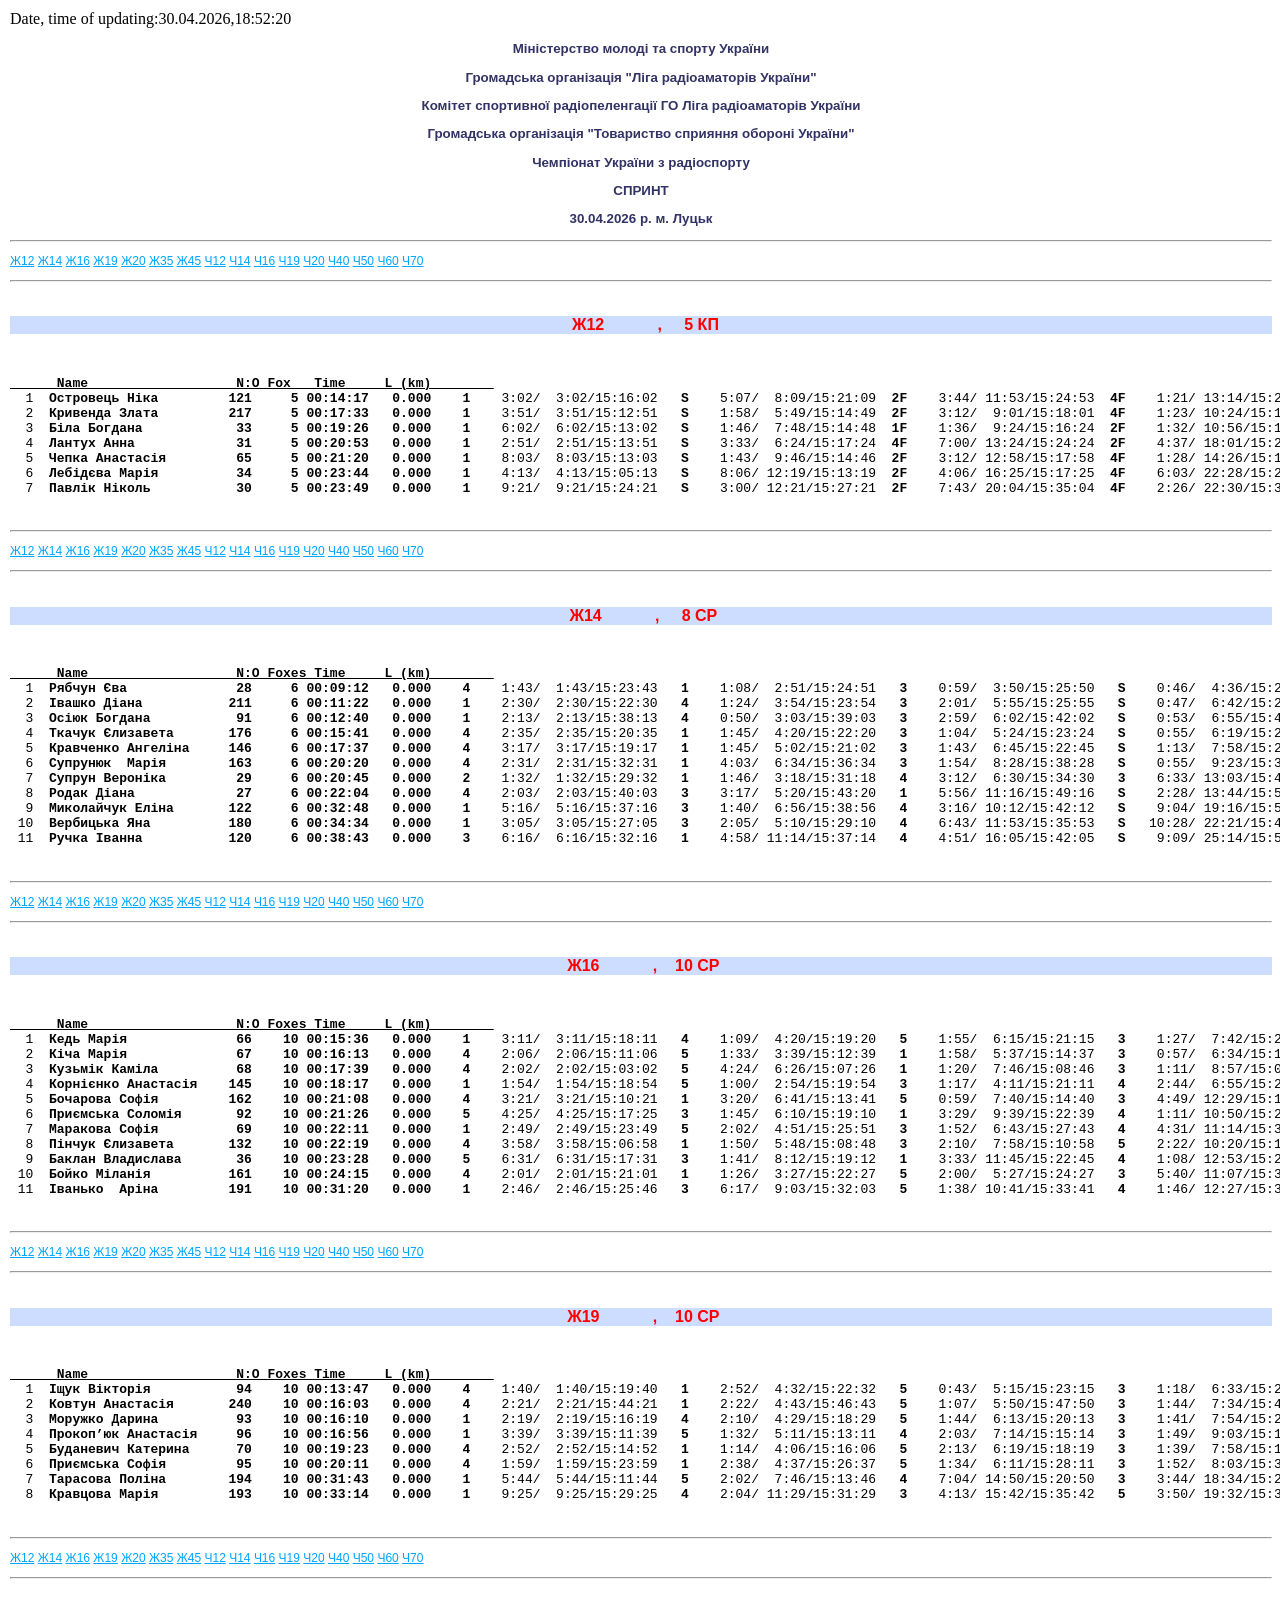
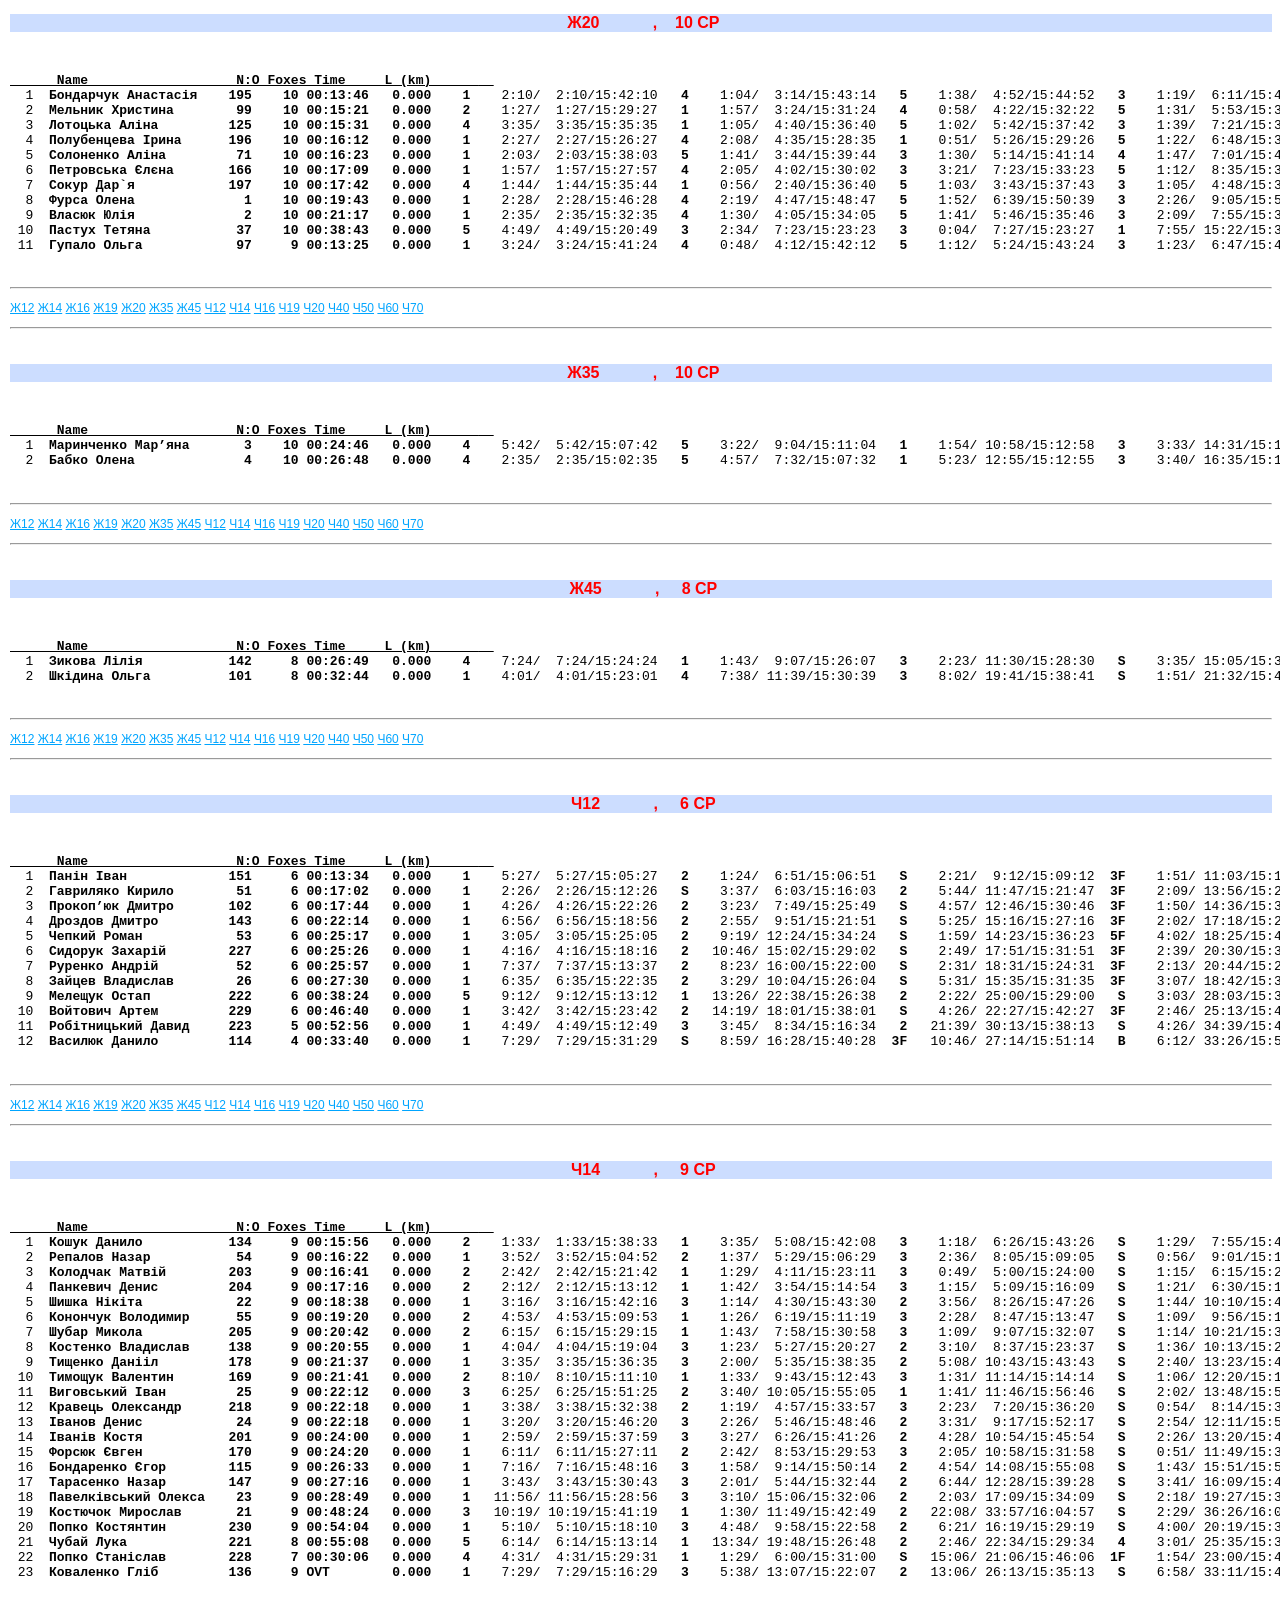
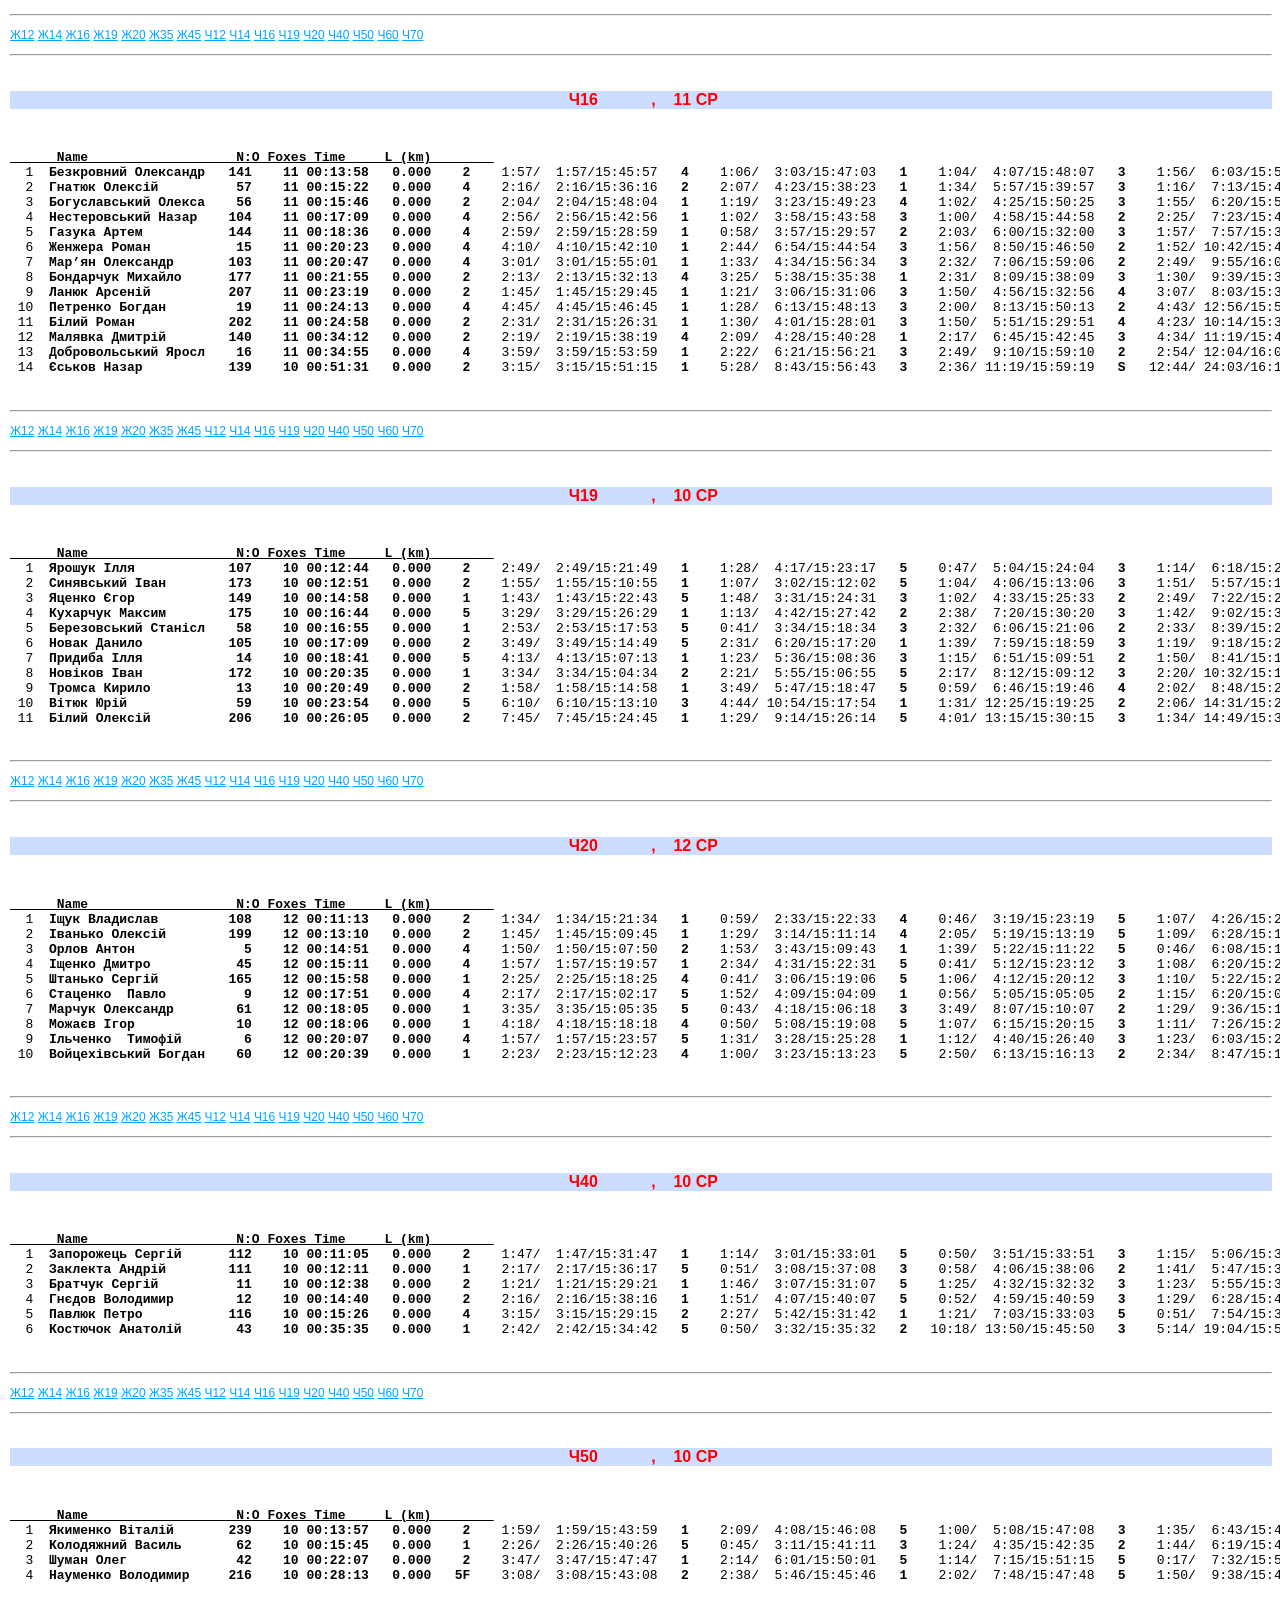
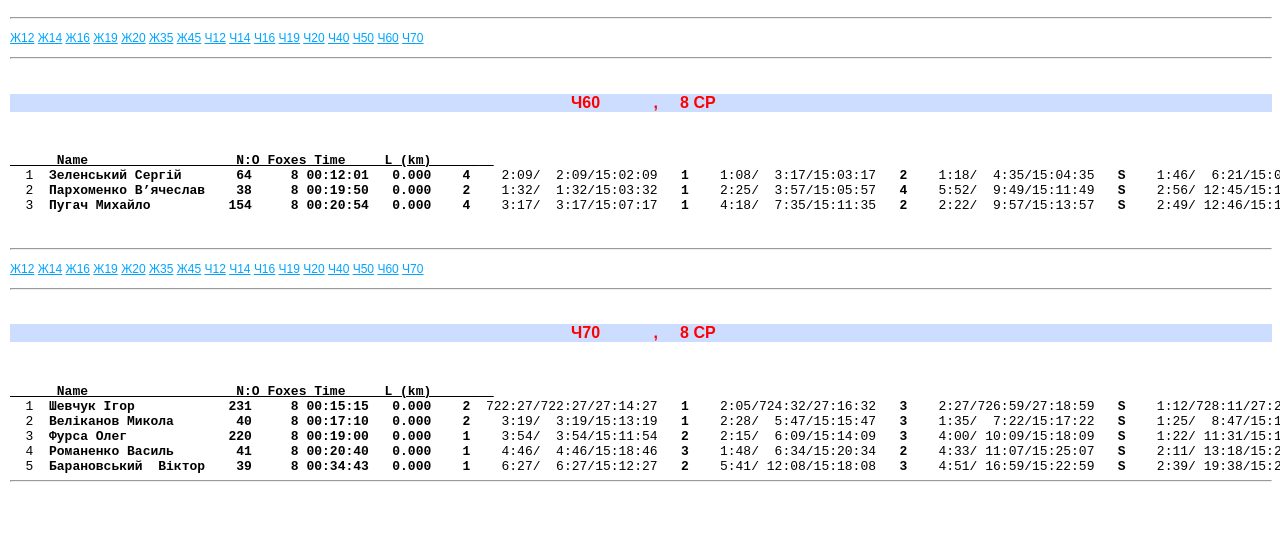
==== splits/day-1.html @ 5d92c4b7 "Add files via upload" ====
﻿<html><head>
<meta content="text/html; charset=windows-1251" http-equiv="expires" CONTENT="">
<title>split1</title>
<style type="text/css">
body {		margin-left:10;margin-top:10;}
A:hover {color:#FF0000;}
H1  {font-family: Arial, Helvetica, sans-serif;font-size: 10pt;font-weight: bold;color:#333366;text-align: center;}
H2  {font-family: Arial, Helvetica, sans-serif;font-size: 12pt;font-weight: bold;color:red;background:#ccddff;text-align: center;}
H3  {font-family: Arial, Helvetica, sans-serif;font-size: 10pt;font-weight: bold;color:#333366;text-align: center;}
H4  {font-family: Arial, Helvetica, sans-serif;font-size:  9pt;font-weight: bold;color:black;text-align: left;}
P {FONT-SIZE: 9pt; COLOR: #000000; FONT-FAMILY: Arial, Helvetica, sans-serif; TEXT-ALIGN: justify}
.text {FONT-SIZE: 9pt; COLOR: #000000; FONT-FAMILY: Arial, Helvetica, sans-serif; TEXT-ALIGN: justify}
</style>
</head >
<meta name="viewport" content="width=device-width, initial-scale=1.0">
<body link="#00A5ff" vlink="#00A5ff">
Date, time of updating:30.04.2026,18:52:20<H3>Міністерство молоді та спорту України</H3>
<H3>Громадська організація "Ліга радіоаматорів України"</H3>
<H3>Комітет спортивної радіопеленгації ГО Ліга радіоаматорів України</H3>
<H3>Громадська організація "Товариство сприяння обороні України"</H3>
<H1>Чемпіонат України з радіоспорту</H1>
<H3>СПРИНТ</H3>
<H3>30.04.2026 р. м. Луцьк</H3>
<PRE>
<A name=A1></A><HR><P><A href="#A1">Ж12</A> <A href="#A2">Ж14</A> <A href="#A3">Ж16</A> <A href="#A4">Ж19</A> <A href="#A5">Ж20</A> <A href="#A6">Ж35</A> <A href="#A7">Ж45</A> <A href="#A8">Ч12</A> <A href="#A9">Ч14</A> <A href="#A10">Ч16</A> <A href="#A11">Ч19</A> <A href="#A12">Ч20</A> <A href="#A13">Ч40</A> <A href="#A14">Ч50</A> <A href="#A15">Ч60</A> <A href="#A16">Ч70</A> </P><HR>
<H2>  Ж12            ,     5 КП</H2>
<PRE>
<B><U>      Name                   N:O Fox   Time     L (km)      <i>  </i></B></U>
  1  <b>Островець Ніка         121     5 00:14:17   0.000 </b>  <b> 1 </b>   3:02/  3:02/15:16:02  <b> S </b>   5:07/  8:09/15:21:09  <b>2F </b>   3:44/ 11:53/15:24:53  <b>4F </b>   1:21/ 13:14/15:26:14  <b> B </b>   0:44/ 13:58/15:26:58<b>  Finish  0:19 00:14:17  </b>
  2  <b>Кривенда Злата         217     5 00:17:33   0.000 </b>  <b> 1 </b>   3:51/  3:51/15:12:51  <b> S </b>   1:58/  5:49/15:14:49  <b>2F </b>   3:12/  9:01/15:18:01  <b>4F </b>   1:23/ 10:24/15:19:24  <b> B </b>   6:50/ 17:14/15:26:14<b>  Finish  0:19 00:17:33  </b>
  3  <b>Біла Богдана            33     5 00:19:26   0.000 </b>  <b> 1 </b>   6:02/  6:02/15:13:02  <b> S </b>   1:46/  7:48/15:14:48  <b>1F </b>   1:36/  9:24/15:16:24  <b>2F </b>   1:32/ 10:56/15:17:56  <b>4F </b>   1:23/ 12:19/15:19:19  <b> B </b>   6:46/ 19:05/15:26:05<b>  Finish  0:21 00:19:26  </b>
  4  <b>Лантух Анна             31     5 00:20:53   0.000 </b>  <b> 1 </b>   2:51/  2:51/15:13:51  <b> S </b>   3:33/  6:24/15:17:24  <b>4F </b>   7:00/ 13:24/15:24:24  <b>2F </b>   4:37/ 18:01/15:29:01  <b> B </b>   2:37/ 20:38/15:31:38<b>  Finish  0:15 00:20:53  </b>
  5  <b>Чепка Анастасія         65     5 00:21:20   0.000 </b>  <b> 1 </b>   8:03/  8:03/15:13:03  <b> S </b>   1:43/  9:46/15:14:46  <b>2F </b>   3:12/ 12:58/15:17:58  <b>4F </b>   1:28/ 14:26/15:19:26  <b> B </b>   6:36/ 21:02/15:26:02<b>  Finish  0:18 00:21:20  </b>
  6  <b>Лебідєва Марія          34     5 00:23:44   0.000 </b>  <b> 1 </b>   4:13/  4:13/15:05:13  <b> S </b>   8:06/ 12:19/15:13:19  <b>2F </b>   4:06/ 16:25/15:17:25  <b>4F </b>   6:03/ 22:28/15:23:28  <b> B </b>   0:58/ 23:26/15:24:26<b>  Finish  0:18 00:23:44  </b>
  7  <b>Павлік Ніколь           30     5 00:23:49   0.000 </b>  <b> 1 </b>   9:21/  9:21/15:24:21  <b> S </b>   3:00/ 12:21/15:27:21  <b>2F </b>   7:43/ 20:04/15:35:04  <b>4F </b>   2:26/ 22:30/15:37:30  <b> B </b>   1:02/ 23:32/15:38:32<b>  Finish  0:17 00:23:49  </b>
</PRE>
<A name=A2></A><HR><P><A href="#A1">Ж12</A> <A href="#A2">Ж14</A> <A href="#A3">Ж16</A> <A href="#A4">Ж19</A> <A href="#A5">Ж20</A> <A href="#A6">Ж35</A> <A href="#A7">Ж45</A> <A href="#A8">Ч12</A> <A href="#A9">Ч14</A> <A href="#A10">Ч16</A> <A href="#A11">Ч19</A> <A href="#A12">Ч20</A> <A href="#A13">Ч40</A> <A href="#A14">Ч50</A> <A href="#A15">Ч60</A> <A href="#A16">Ч70</A> </P><HR>
<H2>  Ж14            ,     8 CP </H2>
<PRE>
<B><U>      Name                   N:O Foxes Time     L (km)      <i>  </i></B></U>
  1  <b>Рябчун Єва              28     6 00:09:12   0.000 </b>  <b> 4 </b>   1:43/  1:43/15:23:43  <b> 1 </b>   1:08/  2:51/15:24:51  <b> 3 </b>   0:59/  3:50/15:25:50  <b> S </b>   0:46/  4:36/15:26:36  <b>1F </b>   1:14/  5:50/15:27:50  <b>3F </b>   1:07/  6:57/15:28:57  <b>4F </b>   1:25/  8:22/15:30:22  <b> B </b>   0:36/  8:58/15:30:58<b>  Finish  0:14 00:09:12  </b>
  2  <b>Івашко Діана           211     6 00:11:22   0.000 </b>  <b> 1 </b>   2:30/  2:30/15:22:30  <b> 4 </b>   1:24/  3:54/15:23:54  <b> 3 </b>   2:01/  5:55/15:25:55  <b> S </b>   0:47/  6:42/15:26:42  <b>1F </b>   1:20/  8:02/15:28:02  <b>3F </b>   1:03/  9:05/15:29:05  <b>4F </b>   1:27/ 10:32/15:30:32  <b> B </b>   0:36/ 11:08/15:31:08<b>  Finish  0:14 00:11:22  </b>
  3  <b>Осіюк Богдана           91     6 00:12:40   0.000 </b>  <b> 1 </b>   2:13/  2:13/15:38:13  <b> 4 </b>   0:50/  3:03/15:39:03  <b> 3 </b>   2:59/  6:02/15:42:02  <b> S </b>   0:53/  6:55/15:42:55  <b>1F </b>   1:13/  8:08/15:44:08  <b>3F </b>   1:43/  9:51/15:45:51  <b>4F </b>   1:22/ 11:13/15:47:13  <b> B </b>   1:10/ 12:23/15:48:23<b>  Finish  0:17 00:12:40  </b>
  4  <b>Ткачук Єлизавета       176     6 00:15:41   0.000 </b>  <b> 4 </b>   2:35/  2:35/15:20:35  <b> 1 </b>   1:45/  4:20/15:22:20  <b> 3 </b>   1:04/  5:24/15:23:24  <b> S </b>   0:55/  6:19/15:24:19  <b>1F </b>   1:33/  7:52/15:25:52  <b>3F </b>   2:32/ 10:24/15:28:24  <b>4F </b>   4:11/ 14:35/15:32:35  <b> B </b>   0:52/ 15:27/15:33:27<b>  Finish  0:14 00:15:41  </b>
  5  <b>Кравченко Ангеліна     146     6 00:17:37   0.000 </b>  <b> 4 </b>   3:17/  3:17/15:19:17  <b> 1 </b>   1:45/  5:02/15:21:02  <b> 3 </b>   1:43/  6:45/15:22:45  <b> S </b>   1:13/  7:58/15:23:58  <b>1F </b>   1:24/  9:22/15:25:22  <b>3F </b>   3:53/ 13:15/15:29:15  <b>4F </b>   3:13/ 16:28/15:32:28  <b> B </b>   0:49/ 17:17/15:33:17<b>  Finish  0:20 00:17:37  </b>
  6  <b>Супрунюк  Марія        163     6 00:20:20   0.000 </b>  <b> 4 </b>   2:31/  2:31/15:32:31  <b> 1 </b>   4:03/  6:34/15:36:34  <b> 3 </b>   1:54/  8:28/15:38:28  <b> S </b>   0:55/  9:23/15:39:23  <b>1F </b>   3:55/ 13:18/15:43:18  <b>3F </b>   2:51/ 16:09/15:46:09  <b>4F </b>   3:05/ 19:14/15:49:14  <b> B </b>   0:52/ 20:06/15:50:06<b>  Finish  0:14 00:20:20  </b>
  7  <b>Супрун Вероніка         29     6 00:20:45   0.000 </b>  <b> 2 </b>   1:32/  1:32/15:29:32  <b> 1 </b>   1:46/  3:18/15:31:18  <b> 4 </b>   3:12/  6:30/15:34:30  <b> 3 </b>   6:33/ 13:03/15:41:03  <b> S </b>   1:17/ 14:20/15:42:20  <b>1F </b>   1:51/ 16:11/15:44:11  <b>3F </b>   1:37/ 17:48/15:45:48  <b>4F </b>   1:33/ 19:21/15:47:21  <b> B </b>   1:08/ 20:29/15:48:29<b>  Finish  0:16 00:20:45  </b>
  8  <b>Родак Діана             27     6 00:22:04   0.000 </b>  <b> 4 </b>   2:03/  2:03/15:40:03  <b> 3 </b>   3:17/  5:20/15:43:20  <b> 1 </b>   5:56/ 11:16/15:49:16  <b> S </b>   2:28/ 13:44/15:51:44  <b>1F </b>   1:24/ 15:08/15:53:08  <b>3F </b>   1:47/ 16:55/15:54:55  <b>4F </b>   4:03/ 20:58/15:58:58  <b> B </b>   0:52/ 21:50/15:59:50<b>  Finish  0:14 00:22:04  </b>
  9  <b>Миколайчук Еліна       122     6 00:32:48   0.000 </b>  <b> 1 </b>   5:16/  5:16/15:37:16  <b> 3 </b>   1:40/  6:56/15:38:56  <b> 4 </b>   3:16/ 10:12/15:42:12  <b> S </b>   9:04/ 19:16/15:51:16  <b>1F </b>   4:14/ 23:30/15:55:30  <b>3F </b>   2:56/ 26:26/15:58:26  <b>4F </b>   4:04/ 30:30/16:02:30  <b> B </b>   2:03/ 32:33/16:04:33<b>  Finish  0:15 00:32:48  </b>
 10  <b>Вербицька Яна          180     6 00:34:34   0.000 </b>  <b> 1 </b>   3:05/  3:05/15:27:05  <b> 3 </b>   2:05/  5:10/15:29:10  <b> 4 </b>   6:43/ 11:53/15:35:53  <b> S </b>  10:28/ 22:21/15:46:21  <b>1F </b>   1:33/ 23:54/15:47:54  <b>4F </b>   2:14/ 26:08/15:50:08  <b>3F </b>   1:44/ 27:52/15:51:52  <b> B </b>   6:24/ 34:16/15:58:16<b>  Finish  0:18 00:34:34  </b>
 11  <b>Ручка Іванна           120     6 00:38:43   0.000 </b>  <b> 3 </b>   6:16/  6:16/15:32:16  <b> 1 </b>   4:58/ 11:14/15:37:14  <b> 4 </b>   4:51/ 16:05/15:42:05  <b> S </b>   9:09/ 25:14/15:51:14  <b>1F </b>   4:12/ 29:26/15:55:26  <b>3F </b>   3:03/ 32:29/15:58:29  <b>4F </b>   3:56/ 36:25/16:02:25  <b> B </b>   2:06/ 38:31/16:04:31<b>  Finish  0:12 00:38:43  </b>
</PRE>
<A name=A3></A><HR><P><A href="#A1">Ж12</A> <A href="#A2">Ж14</A> <A href="#A3">Ж16</A> <A href="#A4">Ж19</A> <A href="#A5">Ж20</A> <A href="#A6">Ж35</A> <A href="#A7">Ж45</A> <A href="#A8">Ч12</A> <A href="#A9">Ч14</A> <A href="#A10">Ч16</A> <A href="#A11">Ч19</A> <A href="#A12">Ч20</A> <A href="#A13">Ч40</A> <A href="#A14">Ч50</A> <A href="#A15">Ч60</A> <A href="#A16">Ч70</A> </P><HR>
<H2>  Ж16            ,    10 CP </H2>
<PRE>
<B><U>      Name                   N:O Foxes Time     L (km)      <i>  </i></B></U>
  1  <b>Кедь Марія              66    10 00:15:36   0.000 </b>  <b> 1 </b>   3:11/  3:11/15:18:11  <b> 4 </b>   1:09/  4:20/15:19:20  <b> 5 </b>   1:55/  6:15/15:21:15  <b> 3 </b>   1:27/  7:42/15:22:42  <b> S </b>   1:06/  8:48/15:23:48  <b>1F </b>   1:39/ 10:27/15:25:27  <b>2F </b>   1:20/ 11:47/15:26:47  <b>3F </b>   1:24/ 13:11/15:28:11  <b>5F </b>   1:08/ 14:19/15:29:19  <b> B </b>   1:05/ 15:24/15:30:24<b>  Finish  0:12 00:15:36  </b>
  2  <b>Кіча Марія              67    10 00:16:13   0.000 </b>  <b> 4 </b>   2:06/  2:06/15:11:06  <b> 5 </b>   1:33/  3:39/15:12:39  <b> 1 </b>   1:58/  5:37/15:14:37  <b> 3 </b>   0:57/  6:34/15:15:34  <b> S </b>   0:57/  7:31/15:16:31  <b>1F </b>   2:20/  9:51/15:18:51  <b>2F </b>   1:22/ 11:13/15:20:13  <b>3F </b>   2:00/ 13:13/15:22:13  <b>5F </b>   1:40/ 14:53/15:23:53  <b> B </b>   1:06/ 15:59/15:24:59<b>  Finish  0:14 00:16:13  </b>
  3  <b>Кузьмік Каміла          68    10 00:17:39   0.000 </b>  <b> 4 </b>   2:02/  2:02/15:03:02  <b> 5 </b>   4:24/  6:26/15:07:26  <b> 1 </b>   1:20/  7:46/15:08:46  <b> 3 </b>   1:11/  8:57/15:09:57  <b> S </b>   1:03/ 10:00/15:11:00  <b>1F </b>   1:35/ 11:35/15:12:35  <b>2F </b>   0:55/ 12:30/15:13:30  <b>3F </b>   1:39/ 14:09/15:15:09  <b>5F </b>   2:09/ 16:18/15:17:18  <b> B </b>   1:06/ 17:24/15:18:24<b>  Finish  0:15 00:17:39  </b>
  4  <b>Корнієнко Анастасія    145    10 00:18:17   0.000 </b>  <b> 1 </b>   1:54/  1:54/15:18:54  <b> 5 </b>   1:00/  2:54/15:19:54  <b> 3 </b>   1:17/  4:11/15:21:11  <b> 4 </b>   2:44/  6:55/15:23:55  <b> S </b>   2:58/  9:53/15:26:53  <b>3F </b>   1:24/ 11:17/15:28:17  <b>5F </b>   1:12/ 12:29/15:29:29  <b>2F </b>   2:25/ 14:54/15:31:54  <b>1F </b>   0:49/ 15:43/15:32:43  <b> B </b>   2:20/ 18:03/15:35:03<b>  Finish  0:14 00:18:17  </b>
  5  <b>Бочарова Софія         162    10 00:21:08   0.000 </b>  <b> 4 </b>   3:21/  3:21/15:10:21  <b> 1 </b>   3:20/  6:41/15:13:41  <b> 5 </b>   0:59/  7:40/15:14:40  <b> 3 </b>   4:49/ 12:29/15:19:29  <b> S </b>   1:04/ 13:33/15:20:33  <b>1F </b>   2:21/ 15:54/15:22:54  <b>2F </b>   0:58/ 16:52/15:23:52  <b>3F </b>   1:10/ 18:02/15:25:02  <b>5F </b>   1:25/ 19:27/15:26:27  <b> B </b>   1:22/ 20:49/15:27:49<b>  Finish  0:19 00:21:08  </b>
  6  <b>Приємська Соломія       92    10 00:21:26   0.000 </b>  <b> 5 </b>   4:25/  4:25/15:17:25  <b> 3 </b>   1:45/  6:10/15:19:10  <b> 1 </b>   3:29/  9:39/15:22:39  <b> 4 </b>   1:11/ 10:50/15:23:50  <b> S </b>   3:45/ 14:35/15:27:35  <b>1F </b>   1:24/ 15:59/15:28:59  <b>2F </b>   1:15/ 17:14/15:30:14  <b>3F </b>   1:20/ 18:34/15:31:34  <b>5F </b>   1:31/ 20:05/15:33:05  <b> B </b>   1:07/ 21:12/15:34:12<b>  Finish  0:14 00:21:26  </b>
  7  <b>Маракова Софія          69    10 00:22:11   0.000 </b>  <b> 1 </b>   2:49/  2:49/15:23:49  <b> 5 </b>   2:02/  4:51/15:25:51  <b> 3 </b>   1:52/  6:43/15:27:43  <b> 4 </b>   4:31/ 11:14/15:32:14  <b> S </b>   2:43/ 13:57/15:34:57  <b>1F </b>   1:49/ 15:46/15:36:46  <b>2F </b>   1:32/ 17:18/15:38:18  <b>3F </b>   1:29/ 18:47/15:39:47  <b>5F </b>   1:36/ 20:23/15:41:23  <b> B </b>   1:33/ 21:56/15:42:56<b>  Finish  0:15 00:22:11  </b>
  8  <b>Пінчук Єлизавета       132    10 00:22:19   0.000 </b>  <b> 4 </b>   3:58/  3:58/15:06:58  <b> 1 </b>   1:50/  5:48/15:08:48  <b> 3 </b>   2:10/  7:58/15:10:58  <b> 5 </b>   2:22/ 10:20/15:13:20  <b> S </b>   4:11/ 14:31/15:17:31  <b>1F </b>   2:31/ 17:02/15:20:02  <b>2F </b>   1:10/ 18:12/15:21:12  <b>3F </b>   1:27/ 19:39/15:22:39  <b>5F </b>   1:15/ 20:54/15:23:54  <b> B </b>   1:10/ 22:04/15:25:04<b>  Finish  0:15 00:22:19  </b>
  9  <b>Баклан Владислава       36    10 00:23:28   0.000 </b>  <b> 5 </b>   6:31/  6:31/15:17:31  <b> 3 </b>   1:41/  8:12/15:19:12  <b> 1 </b>   3:33/ 11:45/15:22:45  <b> 4 </b>   1:08/ 12:53/15:23:53  <b> S </b>   3:44/ 16:37/15:27:37  <b> S </b>   0:03/ 16:40/15:27:40  <b>1F </b>   1:26/ 18:06/15:29:06  <b>2F </b>   1:12/ 19:18/15:30:18  <b>3F </b>   1:21/ 20:39/15:31:39  <b>5F </b>   1:29/ 22:08/15:33:08  <b> B </b>   1:06/ 23:14/15:34:14<b>  Finish  0:14 00:23:28  </b>
 10  <b>Бойко Міланія          161    10 00:24:15   0.000 </b>  <b> 4 </b>   2:01/  2:01/15:21:01  <b> 1 </b>   1:26/  3:27/15:22:27  <b> 5 </b>   2:00/  5:27/15:24:27  <b> 3 </b>   5:40/ 11:07/15:30:07  <b> S </b>   0:52/ 11:59/15:30:59  <b>1F </b>   1:34/ 13:33/15:32:33  <b>2F </b>   3:05/ 16:38/15:35:38  <b>3F </b>   2:24/ 19:02/15:38:02  <b>5F </b>   1:29/ 20:31/15:39:31  <b> B </b>   3:30/ 24:01/15:43:01<b>  Finish  0:14 00:24:15  </b>
 11  <b>Іванько  Аріна         191    10 00:31:20   0.000 </b>  <b> 1 </b>   2:46/  2:46/15:25:46  <b> 3 </b>   6:17/  9:03/15:32:03  <b> 5 </b>   1:38/ 10:41/15:33:41  <b> 4 </b>   1:46/ 12:27/15:35:27  <b> S </b>   3:27/ 15:54/15:38:54  <b>1F </b>   4:25/ 20:19/15:43:19  <b>3F </b>   2:11/ 22:30/15:45:30  <b>2F </b>   4:15/ 26:45/15:49:45  <b>5F </b>   3:04/ 29:49/15:52:49  <b> B </b>   1:19/ 31:08/15:54:08<b>  Finish  0:12 00:31:20  </b>
</PRE>
<A name=A4></A><HR><P><A href="#A1">Ж12</A> <A href="#A2">Ж14</A> <A href="#A3">Ж16</A> <A href="#A4">Ж19</A> <A href="#A5">Ж20</A> <A href="#A6">Ж35</A> <A href="#A7">Ж45</A> <A href="#A8">Ч12</A> <A href="#A9">Ч14</A> <A href="#A10">Ч16</A> <A href="#A11">Ч19</A> <A href="#A12">Ч20</A> <A href="#A13">Ч40</A> <A href="#A14">Ч50</A> <A href="#A15">Ч60</A> <A href="#A16">Ч70</A> </P><HR>
<H2>  Ж19            ,    10 CP </H2>
<PRE>
<B><U>      Name                   N:O Foxes Time     L (km)      <i>  </i></B></U>
  1  <b>Іщук Вікторія           94    10 00:13:47   0.000 </b>  <b> 4 </b>   1:40/  1:40/15:19:40  <b> 1 </b>   2:52/  4:32/15:22:32  <b> 5 </b>   0:43/  5:15/15:23:15  <b> 3 </b>   1:18/  6:33/15:24:33  <b> S </b>   0:54/  7:27/15:25:27  <b>2F </b>   2:26/  9:53/15:27:53  <b>3F </b>   0:55/ 10:48/15:28:48  <b>5F </b>   0:51/ 11:39/15:29:39  <b>4F </b>   1:21/ 13:00/15:31:00  <b> B </b>   0:35/ 13:35/15:31:35<b>  Finish  0:12 00:13:47  </b>
  2  <b>Ковтун Анастасія       240    10 00:16:03   0.000 </b>  <b> 4 </b>   2:21/  2:21/15:44:21  <b> 1 </b>   2:22/  4:43/15:46:43  <b> 5 </b>   1:07/  5:50/15:47:50  <b> 3 </b>   1:44/  7:34/15:49:34  <b> S </b>   1:05/  8:39/15:50:39  <b>2F </b>   2:37/ 11:16/15:53:16  <b>3F </b>   1:22/ 12:38/15:54:38  <b>5F </b>   1:16/ 13:54/15:55:54  <b>4F </b>   1:10/ 15:04/15:57:04  <b> B </b>   0:46/ 15:50/15:57:50<b>  Finish  0:13 00:16:03  </b>
  3  <b>Моружко Дарина          93    10 00:16:10   0.000 </b>  <b> 1 </b>   2:19/  2:19/15:16:19  <b> 4 </b>   2:10/  4:29/15:18:29  <b> 5 </b>   1:44/  6:13/15:20:13  <b> 3 </b>   1:41/  7:54/15:21:54  <b> S </b>   1:09/  9:03/15:23:03  <b>3F </b>   1:38/ 10:41/15:24:41  <b>2F </b>   1:29/ 12:10/15:26:10  <b>4F </b>   1:06/ 13:16/15:27:16  <b>5F </b>   1:23/ 14:39/15:28:39  <b> B </b>   1:16/ 15:55/15:29:55<b>  Finish  0:15 00:16:10  </b>
  4  <b>Прокоп’юк Анастасія     96    10 00:16:56   0.000 </b>  <b> 1 </b>   3:39/  3:39/15:11:39  <b> 5 </b>   1:32/  5:11/15:13:11  <b> 4 </b>   2:03/  7:14/15:15:14  <b> 3 </b>   1:49/  9:03/15:17:03  <b> S </b>   0:54/  9:57/15:17:57  <b>3F </b>   2:06/ 12:03/15:20:03  <b>2F </b>   1:02/ 13:05/15:21:05  <b>5F </b>   2:11/ 15:16/15:23:16  <b>4F </b>   0:53/ 16:09/15:24:09  <b> B </b>   0:35/ 16:44/15:24:44<b>  Finish  0:12 00:16:56  </b>
  5  <b>Буданевич Катерина      70    10 00:19:23   0.000 </b>  <b> 4 </b>   2:52/  2:52/15:14:52  <b> 1 </b>   1:14/  4:06/15:16:06  <b> 5 </b>   2:13/  6:19/15:18:19  <b> 3 </b>   1:39/  7:58/15:19:58  <b> S </b>   1:25/  9:23/15:21:23  <b>2F </b>   3:36/ 12:59/15:24:59  <b>4F </b>   1:23/ 14:22/15:26:22  <b>3F </b>   1:20/ 15:42/15:27:42  <b>5F </b>   1:55/ 17:37/15:29:37  <b> B </b>   1:30/ 19:07/15:31:07<b>  Finish  0:16 00:19:23  </b>
  6  <b>Приємська Софія         95    10 00:20:11   0.000 </b>  <b> 4 </b>   1:59/  1:59/15:23:59  <b> 1 </b>   2:38/  4:37/15:26:37  <b> 5 </b>   1:34/  6:11/15:28:11  <b> 3 </b>   1:52/  8:03/15:30:03  <b> S </b>   1:06/  9:09/15:31:09  <b>2F </b>   4:33/ 13:42/15:35:42  <b>3F </b>   1:13/ 14:55/15:36:55  <b>5F </b>   1:18/ 16:13/15:38:13  <b>4F </b>   2:55/ 19:08/15:41:08  <b> B </b>   0:48/ 19:56/15:41:56<b>  Finish  0:15 00:20:11  </b>
  7  <b>Тарасова Поліна        194    10 00:31:43   0.000 </b>  <b> 1 </b>   5:44/  5:44/15:11:44  <b> 5 </b>   2:02/  7:46/15:13:46  <b> 4 </b>   7:04/ 14:50/15:20:50  <b> 3 </b>   3:44/ 18:34/15:24:34  <b> S </b>   1:23/ 19:57/15:25:57  <b>2F </b>   3:32/ 23:29/15:29:29  <b>4F </b>   2:11/ 25:40/15:31:40  <b>5F </b>   1:36/ 27:16/15:33:16  <b>3F </b>   1:25/ 28:41/15:34:41  <b> B </b>   2:47/ 31:28/15:37:28<b>  Finish  0:15 00:31:43  </b>
  8  <b>Кравцова Марія         193    10 00:33:14   0.000 </b>  <b> 1 </b>   9:25/  9:25/15:29:25  <b> 4 </b>   2:04/ 11:29/15:31:29  <b> 3 </b>   4:13/ 15:42/15:35:42  <b> 5 </b>   3:50/ 19:32/15:39:32  <b> S </b>   2:19/ 21:51/15:41:51  <b>3F </b>   3:33/ 25:24/15:45:24  <b>5F </b>   2:22/ 27:46/15:47:46  <b>4F </b>   1:21/ 29:07/15:49:07  <b>2F </b>   1:39/ 30:46/15:50:46  <b> B </b>   2:13/ 32:59/15:52:59<b>  Finish  0:15 00:33:14  </b>
</PRE>
<A name=A5></A><HR><P><A href="#A1">Ж12</A> <A href="#A2">Ж14</A> <A href="#A3">Ж16</A> <A href="#A4">Ж19</A> <A href="#A5">Ж20</A> <A href="#A6">Ж35</A> <A href="#A7">Ж45</A> <A href="#A8">Ч12</A> <A href="#A9">Ч14</A> <A href="#A10">Ч16</A> <A href="#A11">Ч19</A> <A href="#A12">Ч20</A> <A href="#A13">Ч40</A> <A href="#A14">Ч50</A> <A href="#A15">Ч60</A> <A href="#A16">Ч70</A> </P><HR>
<H2>  Ж20            ,    10 CP </H2>
<PRE>
<B><U>      Name                   N:O Foxes Time     L (km)      <i>  </i></B></U>
  1  <b>Бондарчук Анастасія    195    10 00:13:46   0.000 </b>  <b> 1 </b>   2:10/  2:10/15:42:10  <b> 4 </b>   1:04/  3:14/15:43:14  <b> 5 </b>   1:38/  4:52/15:44:52  <b> 3 </b>   1:19/  6:11/15:46:11  <b> S </b>   1:05/  7:16/15:47:16  <b>3F </b>   1:18/  8:34/15:48:34  <b>4F </b>   1:05/  9:39/15:49:39  <b>5F </b>   1:00/ 10:39/15:50:39  <b>2F </b>   1:31/ 12:10/15:52:10  <b> B </b>   1:24/ 13:34/15:53:34<b>  Finish  0:12 00:13:46  </b>
  2  <b>Мельник Христина        99    10 00:15:21   0.000 </b>  <b> 2 </b>   1:27/  1:27/15:29:27  <b> 1 </b>   1:57/  3:24/15:31:24  <b> 4 </b>   0:58/  4:22/15:32:22  <b> 5 </b>   1:31/  5:53/15:33:53  <b> 3 </b>   1:21/  7:14/15:35:14  <b> S </b>   0:52/  8:06/15:36:06  <b>2F </b>   2:07/ 10:13/15:38:13  <b>3F </b>   1:10/ 11:23/15:39:23  <b>4F </b>   1:44/ 13:07/15:41:07  <b>5F </b>   0:55/ 14:02/15:42:02  <b> B </b>   1:04/ 15:06/15:43:06<b>  Finish  0:15 00:15:21  </b>
  3  <b>Лотоцька Аліна         125    10 00:15:31   0.000 </b>  <b> 4 </b>   3:35/  3:35/15:35:35  <b> 1 </b>   1:05/  4:40/15:36:40  <b> 5 </b>   1:02/  5:42/15:37:42  <b> 3 </b>   1:39/  7:21/15:39:21  <b> S </b>   1:08/  8:29/15:40:29  <b>3F </b>   1:39/ 10:08/15:42:08  <b>2F </b>   1:35/ 11:43/15:43:43  <b>4F </b>   0:58/ 12:41/15:44:41  <b>5F </b>   1:21/ 14:02/15:46:02  <b> B </b>   1:12/ 15:14/15:47:14<b>  Finish  0:17 00:15:31  </b>
  4  <b>Полубенцева Ірина      196    10 00:16:12   0.000 </b>  <b> 1 </b>   2:27/  2:27/15:26:27  <b> 4 </b>   2:08/  4:35/15:28:35  <b> 1 </b>   0:51/  5:26/15:29:26  <b> 5 </b>   1:22/  6:48/15:30:48  <b> 3 </b>   1:12/  8:00/15:32:00  <b> S </b>   0:58/  8:58/15:32:58  <b>3F </b>   2:01/ 10:59/15:34:59  <b>2F </b>   1:05/ 12:04/15:36:04  <b>4F </b>   1:05/ 13:09/15:37:09  <b>5F </b>   1:01/ 14:10/15:38:10  <b> B </b>   1:47/ 15:57/15:39:57<b>  Finish  0:15 00:16:12  </b>
  5  <b>Солоненко Аліна         71    10 00:16:23   0.000 </b>  <b> 1 </b>   2:03/  2:03/15:38:03  <b> 5 </b>   1:41/  3:44/15:39:44  <b> 3 </b>   1:30/  5:14/15:41:14  <b> 4 </b>   1:47/  7:01/15:43:01  <b> S </b>   2:48/  9:49/15:45:49  <b>2F </b>   2:14/ 12:03/15:48:03  <b>3F </b>   1:01/ 13:04/15:49:04  <b>4F </b>   1:06/ 14:10/15:50:10  <b>5F </b>   1:03/ 15:13/15:51:13  <b> B </b>   0:57/ 16:10/15:52:10<b>  Finish  0:13 00:16:23  </b>
  6  <b>Петровська Єлєна       166    10 00:17:09   0.000 </b>  <b> 1 </b>   1:57/  1:57/15:27:57  <b> 4 </b>   2:05/  4:02/15:30:02  <b> 3 </b>   3:21/  7:23/15:33:23  <b> 5 </b>   1:12/  8:35/15:34:35  <b> S </b>   2:25/ 11:00/15:37:00  <b>3F </b>   1:33/ 12:33/15:38:33  <b>2F </b>   1:05/ 13:38/15:39:38  <b>4F </b>   1:03/ 14:41/15:40:41  <b>5F </b>   1:06/ 15:47/15:41:47  <b> B </b>   1:06/ 16:53/15:42:53<b>  Finish  0:16 00:17:09  </b>
  7  <b>Сокур Дар`я            197    10 00:17:42   0.000 </b>  <b> 4 </b>   1:44/  1:44/15:35:44  <b> 1 </b>   0:56/  2:40/15:36:40  <b> 5 </b>   1:03/  3:43/15:37:43  <b> 3 </b>   1:05/  4:48/15:38:48  <b> S </b>   0:46/  5:34/15:39:34  <b>2F </b>   2:36/  8:10/15:42:10  <b>4F </b>   0:57/  9:07/15:43:07  <b>5F </b>   3:04/ 12:11/15:46:11  <b>3F </b>   3:48/ 15:59/15:49:59  <b> B </b>   1:30/ 17:29/15:51:29<b>  Finish  0:13 00:17:42  </b>
  8  <b>Фурса Олена              1    10 00:19:43   0.000 </b>  <b> 1 </b>   2:28/  2:28/15:46:28  <b> 4 </b>   2:19/  4:47/15:48:47  <b> 5 </b>   1:52/  6:39/15:50:39  <b> 3 </b>   2:26/  9:05/15:53:05  <b> S </b>   1:01/ 10:06/15:54:06  <b>3F </b>   2:43/ 12:49/15:56:49  <b>2F </b>   1:53/ 14:42/15:58:42  <b>4F </b>   2:10/ 16:52/16:00:52  <b>5F </b>   1:05/ 17:57/16:01:57  <b> B </b>   1:32/ 19:29/16:03:29<b>  Finish  0:14 00:19:43  </b>
  9  <b>Власюк Юлія              2    10 00:21:17   0.000 </b>  <b> 1 </b>   2:35/  2:35/15:32:35  <b> 4 </b>   1:30/  4:05/15:34:05  <b> 5 </b>   1:41/  5:46/15:35:46  <b> 3 </b>   2:09/  7:55/15:37:55  <b> S </b>   1:03/  8:58/15:38:58  <b>3F </b>   2:44/ 11:42/15:41:42  <b>2F </b>   1:41/ 13:23/15:43:23  <b>4F </b>   1:26/ 14:49/15:44:49  <b>5F </b>   1:03/ 15:52/15:45:52  <b> B </b>   5:09/ 21:01/15:51:01<b>  Finish  0:16 00:21:17  </b>
 10  <b>Пастух Тетяна           37    10 00:38:43   0.000 </b>  <b> 5 </b>   4:49/  4:49/15:20:49  <b> 3 </b>   2:34/  7:23/15:23:23  <b> 3 </b>   0:04/  7:27/15:23:27  <b> 1 </b>   7:55/ 15:22/15:31:22  <b> 4 </b>   3:06/ 18:28/15:34:28  <b> S </b>   4:47/ 23:15/15:39:15  <b>3F </b>   3:31/ 26:46/15:42:46  <b>5F </b>   5:46/ 32:32/15:48:32  <b>2F </b>   2:30/ 35:02/15:51:02  <b>4F </b>   2:49/ 37:51/15:53:51  <b> B </b>   0:37/ 38:28/15:54:28<b>  Finish  0:15 00:38:43  </b>
 11  <b>Гупало Ольга            97     9 00:13:25   0.000 </b>  <b> 1 </b>   3:24/  3:24/15:41:24  <b> 4 </b>   0:48/  4:12/15:42:12  <b> 5 </b>   1:12/  5:24/15:43:24  <b> 3 </b>   1:23/  6:47/15:44:47  <b> S </b>   0:48/  7:35/15:45:35  <b>1F </b>   1:04/  8:39/15:46:39  <b>3F </b>   1:26/ 10:05/15:48:05  <b>4F </b>   1:06/ 11:11/15:49:11  <b>5F </b>   1:10/ 12:21/15:50:21  <b> B </b>   0:52/ 13:13/15:51:13<b>  Finish  0:12 00:13:25  </b>
</PRE>
<A name=A6></A><HR><P><A href="#A1">Ж12</A> <A href="#A2">Ж14</A> <A href="#A3">Ж16</A> <A href="#A4">Ж19</A> <A href="#A5">Ж20</A> <A href="#A6">Ж35</A> <A href="#A7">Ж45</A> <A href="#A8">Ч12</A> <A href="#A9">Ч14</A> <A href="#A10">Ч16</A> <A href="#A11">Ч19</A> <A href="#A12">Ч20</A> <A href="#A13">Ч40</A> <A href="#A14">Ч50</A> <A href="#A15">Ч60</A> <A href="#A16">Ч70</A> </P><HR>
<H2>  Ж35            ,    10 CP </H2>
<PRE>
<B><U>      Name                   N:O Foxes Time     L (km)      <i>  </i></B></U>
  1  <b>Маринченко Мар’яна       3    10 00:24:46   0.000 </b>  <b> 4 </b>   5:42/  5:42/15:07:42  <b> 5 </b>   3:22/  9:04/15:11:04  <b> 1 </b>   1:54/ 10:58/15:12:58  <b> 3 </b>   3:33/ 14:31/15:16:31  <b> S </b>   1:07/ 15:38/15:17:38  <b>1F </b>   1:50/ 17:28/15:19:28  <b>2F </b>   1:15/ 18:43/15:20:43  <b>3F </b>   1:05/ 19:48/15:21:48  <b>5F </b>   2:04/ 21:52/15:23:52  <b>4F </b>   1:52/ 23:44/15:25:44  <b> B </b>   0:45/ 24:29/15:26:29<b>  Finish  0:17 00:24:46  </b>
  2  <b>Бабко Олена              4    10 00:26:48   0.000 </b>  <b> 4 </b>   2:35/  2:35/15:02:35  <b> 5 </b>   4:57/  7:32/15:07:32  <b> 1 </b>   5:23/ 12:55/15:12:55  <b> 3 </b>   3:40/ 16:35/15:16:35  <b> S </b>   1:06/ 17:41/15:17:41  <b>2F </b>   3:04/ 20:45/15:20:45  <b>3F </b>   1:07/ 21:52/15:21:52  <b>5F </b>   2:03/ 23:55/15:23:55  <b>4F </b>   1:50/ 25:45/15:25:45  <b> B </b>   0:45/ 26:30/15:26:30<b>  Finish  0:18 00:26:48  </b>
</PRE>
<A name=A7></A><HR><P><A href="#A1">Ж12</A> <A href="#A2">Ж14</A> <A href="#A3">Ж16</A> <A href="#A4">Ж19</A> <A href="#A5">Ж20</A> <A href="#A6">Ж35</A> <A href="#A7">Ж45</A> <A href="#A8">Ч12</A> <A href="#A9">Ч14</A> <A href="#A10">Ч16</A> <A href="#A11">Ч19</A> <A href="#A12">Ч20</A> <A href="#A13">Ч40</A> <A href="#A14">Ч50</A> <A href="#A15">Ч60</A> <A href="#A16">Ч70</A> </P><HR>
<H2>  Ж45            ,     8 CP </H2>
<PRE>
<B><U>      Name                   N:O Foxes Time     L (km)      <i>  </i></B></U>
  1  <b>Зикова Лілія           142     8 00:26:49   0.000 </b>  <b> 4 </b>   7:24/  7:24/15:24:24  <b> 1 </b>   1:43/  9:07/15:26:07  <b> 3 </b>   2:23/ 11:30/15:28:30  <b> S </b>   3:35/ 15:05/15:32:05  <b>1F </b>   2:21/ 17:26/15:34:26  <b>3F </b>   4:05/ 21:31/15:38:31  <b>4F </b>   2:58/ 24:29/15:41:29  <b> B </b>   1:55/ 26:24/15:43:24<b>  Finish  0:25 00:26:49  </b>
  2  <b>Шкідина Ольга          101     8 00:32:44   0.000 </b>  <b> 1 </b>   4:01/  4:01/15:23:01  <b> 4 </b>   7:38/ 11:39/15:30:39  <b> 3 </b>   8:02/ 19:41/15:38:41  <b> S </b>   1:51/ 21:32/15:40:32  <b>1F </b>   2:03/ 23:35/15:42:35  <b>3F </b>   4:14/ 27:49/15:46:49  <b>4F </b>   2:33/ 30:22/15:49:22  <b> B </b>   1:59/ 32:21/15:51:21<b>  Finish  0:23 00:32:44  </b>
</PRE>
<A name=A8></A><HR><P><A href="#A1">Ж12</A> <A href="#A2">Ж14</A> <A href="#A3">Ж16</A> <A href="#A4">Ж19</A> <A href="#A5">Ж20</A> <A href="#A6">Ж35</A> <A href="#A7">Ж45</A> <A href="#A8">Ч12</A> <A href="#A9">Ч14</A> <A href="#A10">Ч16</A> <A href="#A11">Ч19</A> <A href="#A12">Ч20</A> <A href="#A13">Ч40</A> <A href="#A14">Ч50</A> <A href="#A15">Ч60</A> <A href="#A16">Ч70</A> </P><HR>
<H2>  Ч12            ,     6 CP </H2>
<PRE>
<B><U>      Name                   N:O Foxes Time     L (km)      <i>  </i></B></U>
  1  <b>Панін Іван             151     6 00:13:34   0.000 </b>  <b> 1 </b>   5:27/  5:27/15:05:27  <b> 2 </b>   1:24/  6:51/15:06:51  <b> S </b>   2:21/  9:12/15:09:12  <b>3F </b>   1:51/ 11:03/15:11:03  <b>5F </b>   1:02/ 12:05/15:12:05  <b> B </b>   1:15/ 13:20/15:13:20<b>  Finish  0:14 00:13:34  </b>
  2  <b>Гавриляко Кирило        51     6 00:17:02   0.000 </b>  <b> 1 </b>   2:26/  2:26/15:12:26  <b> S </b>   3:37/  6:03/15:16:03  <b> 2 </b>   5:44/ 11:47/15:21:47  <b>3F </b>   2:09/ 13:56/15:23:56  <b>5F </b>   1:51/ 15:47/15:25:47  <b> B </b>   1:01/ 16:48/15:26:48<b>  Finish  0:14 00:17:02  </b>
  3  <b>Прокоп’юк Дмитро       102     6 00:17:44   0.000 </b>  <b> 1 </b>   4:26/  4:26/15:22:26  <b> 2 </b>   3:23/  7:49/15:25:49  <b> S </b>   4:57/ 12:46/15:30:46  <b>3F </b>   1:50/ 14:36/15:32:36  <b>5F </b>   1:40/ 16:16/15:34:16  <b> B </b>   1:10/ 17:26/15:35:26<b>  Finish  0:18 00:17:44  </b>
  4  <b>Дроздов Дмитро         143     6 00:22:14   0.000 </b>  <b> 1 </b>   6:56/  6:56/15:18:56  <b> 2 </b>   2:55/  9:51/15:21:51  <b> S </b>   5:25/ 15:16/15:27:16  <b>3F </b>   2:02/ 17:18/15:29:18  <b>5F </b>   2:10/ 19:28/15:31:28  <b> B </b>   2:29/ 21:57/15:33:57<b>  Finish  0:17 00:22:14  </b>
  5  <b>Чепкий Роман            53     6 00:25:17   0.000 </b>  <b> 1 </b>   3:05/  3:05/15:25:05  <b> 2 </b>   9:19/ 12:24/15:34:24  <b> S </b>   1:59/ 14:23/15:36:23  <b>5F </b>   4:02/ 18:25/15:40:25  <b>3F </b>   4:33/ 22:58/15:44:58  <b> B </b>   2:03/ 25:01/15:47:01<b>  Finish  0:16 00:25:17  </b>
  6  <b>Сидорук Захарій        227     6 00:25:26   0.000 </b>  <b> 1 </b>   4:16/  4:16/15:18:16  <b> 2 </b>  10:46/ 15:02/15:29:02  <b> S </b>   2:49/ 17:51/15:31:51  <b>3F </b>   2:39/ 20:30/15:34:30  <b>5F </b>   3:09/ 23:39/15:37:39  <b> B </b>   1:33/ 25:12/15:39:12<b>  Finish  0:14 00:25:26  </b>
  7  <b>Руренко Андрій          52     6 00:25:57   0.000 </b>  <b> 1 </b>   7:37/  7:37/15:13:37  <b> 2 </b>   8:23/ 16:00/15:22:00  <b> S </b>   2:31/ 18:31/15:24:31  <b>3F </b>   2:13/ 20:44/15:26:44  <b>5F </b>   2:38/ 23:22/15:29:22  <b> B </b>   2:17/ 25:39/15:31:39<b>  Finish  0:18 00:25:57  </b>
  8  <b>Зайцев Владислав        26     6 00:27:30   0.000 </b>  <b> 1 </b>   6:35/  6:35/15:22:35  <b> 2 </b>   3:29/ 10:04/15:26:04  <b> S </b>   5:31/ 15:35/15:31:35  <b>3F </b>   3:07/ 18:42/15:34:42  <b>5F </b>   5:41/ 24:23/15:40:23  <b> B </b>   2:52/ 27:15/15:43:15<b>  Finish  0:15 00:27:30  </b>
  9  <b>Мелещук Остап          222     6 00:38:24   0.000 </b>  <b> 5 </b>   9:12/  9:12/15:13:12  <b> 1 </b>  13:26/ 22:38/15:26:38  <b> 2 </b>   2:22/ 25:00/15:29:00  <b> S </b>   3:03/ 28:03/15:32:03  <b>3F </b>   2:41/ 30:44/15:34:44  <b>5F </b>   5:35/ 36:19/15:40:19  <b> B </b>   1:52/ 38:11/15:42:11<b>  Finish  0:13 00:38:24  </b>
 10  <b>Войтович Артем         229     6 00:46:40   0.000 </b>  <b> 1 </b>   3:42/  3:42/15:23:42  <b> 2 </b>  14:19/ 18:01/15:38:01  <b> S </b>   4:26/ 22:27/15:42:27  <b>3F </b>   2:46/ 25:13/15:45:13  <b>5F </b>  18:27/ 43:40/16:03:40  <b> B </b>   2:44/ 46:24/16:06:24<b>  Finish  0:16 00:46:40  </b>
 11  <b>Робітницький Давид     223     5 00:52:56   0.000 </b>  <b> 1 </b>   4:49/  4:49/15:12:49  <b> 3 </b>   3:45/  8:34/15:16:34  <b> 2 </b>  21:39/ 30:13/15:38:13  <b> S </b>   4:26/ 34:39/15:42:39  <b>3F </b>   2:41/ 37:20/15:45:20  <b> B </b>  15:16/ 52:36/16:00:36<b>  Finish  0:20 00:52:56  </b>
 12  <b>Василюк Данило         114     4 00:33:40   0.000 </b>  <b> 1 </b>   7:29/  7:29/15:31:29  <b> S </b>   8:59/ 16:28/15:40:28  <b>3F </b>  10:46/ 27:14/15:51:14  <b> B </b>   6:12/ 33:26/15:57:26<b>  Finish  0:14 00:33:40  </b>
</PRE>
<A name=A9></A><HR><P><A href="#A1">Ж12</A> <A href="#A2">Ж14</A> <A href="#A3">Ж16</A> <A href="#A4">Ж19</A> <A href="#A5">Ж20</A> <A href="#A6">Ж35</A> <A href="#A7">Ж45</A> <A href="#A8">Ч12</A> <A href="#A9">Ч14</A> <A href="#A10">Ч16</A> <A href="#A11">Ч19</A> <A href="#A12">Ч20</A> <A href="#A13">Ч40</A> <A href="#A14">Ч50</A> <A href="#A15">Ч60</A> <A href="#A16">Ч70</A> </P><HR>
<H2>  Ч14            ,     9 CP </H2>
<PRE>
<B><U>      Name                   N:O Foxes Time     L (km)      <i>  </i></B></U>
  1  <b>Кошук Данило           134     9 00:15:56   0.000 </b>  <b> 2 </b>   1:33/  1:33/15:38:33  <b> 1 </b>   3:35/  5:08/15:42:08  <b> 3 </b>   1:18/  6:26/15:43:26  <b> S </b>   1:29/  7:55/15:44:55  <b>1F </b>   1:22/  9:17/15:46:17  <b>3F </b>   1:41/ 10:58/15:47:58  <b>4F </b>   1:53/ 12:51/15:49:51  <b>5F </b>   1:28/ 14:19/15:51:19  <b> B </b>   1:21/ 15:40/15:52:40<b>  Finish  0:16 00:15:56  </b>
  2  <b>Репалов Назар           54     9 00:16:22   0.000 </b>  <b> 1 </b>   3:52/  3:52/15:04:52  <b> 2 </b>   1:37/  5:29/15:06:29  <b> 3 </b>   2:36/  8:05/15:09:05  <b> S </b>   0:56/  9:01/15:10:01  <b>1F </b>   1:24/ 10:25/15:11:25  <b>3F </b>   1:15/ 11:40/15:12:40  <b>5F </b>   1:46/ 13:26/15:14:26  <b>4F </b>   1:53/ 15:19/15:16:19  <b> B </b>   0:46/ 16:05/15:17:05<b>  Finish  0:17 00:16:22  </b>
  3  <b>Колодчак Матвій        203     9 00:16:41   0.000 </b>  <b> 2 </b>   2:42/  2:42/15:21:42  <b> 1 </b>   1:29/  4:11/15:23:11  <b> 3 </b>   0:49/  5:00/15:24:00  <b> S </b>   1:15/  6:15/15:25:15  <b> S </b>   0:09/  6:24/15:25:24  <b>1F </b>   1:52/  8:16/15:27:16  <b>3F </b>   2:47/ 11:03/15:30:03  <b>4F </b>   2:22/ 13:25/15:32:25  <b>5F </b>   1:56/ 15:21/15:34:21  <b> B </b>   1:07/ 16:28/15:35:28<b>  Finish  0:13 00:16:41  </b>
  4  <b>Панкевич Денис         204     9 00:17:16   0.000 </b>  <b> 2 </b>   2:12/  2:12/15:13:12  <b> 1 </b>   1:42/  3:54/15:14:54  <b> 3 </b>   1:15/  5:09/15:16:09  <b> S </b>   1:21/  6:30/15:17:30  <b>3F </b>   2:00/  8:30/15:19:30  <b>5F </b>   1:13/  9:43/15:20:43  <b>4F </b>   1:33/ 11:16/15:22:16  <b>1F </b>   3:08/ 14:24/15:25:24  <b> B </b>   2:36/ 17:00/15:28:00<b>  Finish  0:16 00:17:16  </b>
  5  <b>Шишка Нікіта            22     9 00:18:38   0.000 </b>  <b> 1 </b>   3:16/  3:16/15:42:16  <b> 3 </b>   1:14/  4:30/15:43:30  <b> 2 </b>   3:56/  8:26/15:47:26  <b> S </b>   1:44/ 10:10/15:49:10  <b>1F </b>   1:54/ 12:04/15:51:04  <b>3F </b>   2:52/ 14:56/15:53:56  <b>4F </b>   1:12/ 16:08/15:55:08  <b>5F </b>   1:26/ 17:34/15:56:34  <b> B </b>   0:50/ 18:24/15:57:24<b>  Finish  0:14 00:18:38  </b>
  6  <b>Конончук Володимир      55     9 00:19:20   0.000 </b>  <b> 2 </b>   4:53/  4:53/15:09:53  <b> 1 </b>   1:26/  6:19/15:11:19  <b> 3 </b>   2:28/  8:47/15:13:47  <b> S </b>   1:09/  9:56/15:14:56  <b>1F </b>   1:34/ 11:30/15:16:30  <b>4F </b>   2:06/ 13:36/15:18:36  <b>3F </b>   1:15/ 14:51/15:19:51  <b>5F </b>   3:12/ 18:03/15:23:03  <b> B </b>   1:02/ 19:05/15:24:05<b>  Finish  0:15 00:19:20  </b>
  7  <b>Шубар Микола           205     9 00:20:42   0.000 </b>  <b> 2 </b>   6:15/  6:15/15:29:15  <b> 1 </b>   1:43/  7:58/15:30:58  <b> 3 </b>   1:09/  9:07/15:32:07  <b> S </b>   1:14/ 10:21/15:33:21  <b>1F </b>   1:19/ 11:40/15:34:40  <b>3F </b>   1:46/ 13:26/15:36:26  <b>4F </b>   4:30/ 17:56/15:40:56  <b>5F </b>   0:57/ 18:53/15:41:53  <b> B </b>   1:33/ 20:26/15:43:26<b>  Finish  0:16 00:20:42  </b>
  8  <b>Костенко Владислав     138     9 00:20:55   0.000 </b>  <b> 1 </b>   4:04/  4:04/15:19:04  <b> 3 </b>   1:23/  5:27/15:20:27  <b> 2 </b>   3:10/  8:37/15:23:37  <b> S </b>   1:36/ 10:13/15:25:13  <b>1F </b>   2:33/ 12:46/15:27:46  <b>3F </b>   3:40/ 16:26/15:31:26  <b>4F </b>   1:56/ 18:22/15:33:22  <b>5F </b>   1:06/ 19:28/15:34:28  <b> B </b>   1:16/ 20:44/15:35:44<b>  Finish  0:11 00:20:55  </b>
  9  <b>Тищенко Данііл         178     9 00:21:37   0.000 </b>  <b> 1 </b>   3:35/  3:35/15:36:35  <b> 3 </b>   2:00/  5:35/15:38:35  <b> 2 </b>   5:08/ 10:43/15:43:43  <b> S </b>   2:40/ 13:23/15:46:23  <b>1F </b>   1:40/ 15:03/15:48:03  <b>4F </b>   2:12/ 17:15/15:50:15  <b>3F </b>   1:28/ 18:43/15:51:43  <b>5F </b>   1:23/ 20:06/15:53:06  <b> B </b>   1:14/ 21:20/15:54:20<b>  Finish  0:17 00:21:37  </b>
 10  <b>Тимощук Валентин       169     9 00:21:41   0.000 </b>  <b> 2 </b>   8:10/  8:10/15:11:10  <b> 1 </b>   1:33/  9:43/15:12:43  <b> 3 </b>   1:31/ 11:14/15:14:14  <b> S </b>   1:06/ 12:20/15:15:20  <b>1F </b>   1:16/ 13:36/15:16:36  <b>4F </b>   2:09/ 15:45/15:18:45  <b>3F </b>   1:13/ 16:58/15:19:58  <b>5F </b>   3:13/ 20:11/15:23:11  <b> B </b>   1:12/ 21:23/15:24:23<b>  Finish  0:18 00:21:41  </b>
 11  <b>Виговський Іван         25     9 00:22:12   0.000 </b>  <b> 3 </b>   6:25/  6:25/15:51:25  <b> 2 </b>   3:40/ 10:05/15:55:05  <b> 1 </b>   1:41/ 11:46/15:56:46  <b> S </b>   2:02/ 13:48/15:58:48  <b>1F </b>   1:31/ 15:19/16:00:19  <b>3F </b>   1:36/ 16:55/16:01:55  <b>4F </b>   1:23/ 18:18/16:03:18  <b>5F </b>   2:11/ 20:29/16:05:29  <b> B </b>   1:26/ 21:55/16:06:55<b>  Finish  0:17 00:22:12  </b>
 12  <b>Кравець Олександр      218     9 00:22:18   0.000 </b>  <b> 1 </b>   3:38/  3:38/15:32:38  <b> 2 </b>   1:19/  4:57/15:33:57  <b> 3 </b>   2:23/  7:20/15:36:20  <b> S </b>   0:54/  8:14/15:37:14  <b>1F </b>   1:22/  9:36/15:38:36  <b>4F </b>   2:02/ 11:38/15:40:38  <b>3F </b>   1:27/ 13:05/15:42:05  <b>5F </b>   5:20/ 18:25/15:47:25  <b> B </b>   3:39/ 22:04/15:51:04<b>  Finish  0:14 00:22:18  </b>
 13  <b>Іванов Денис            24     9 00:22:18   0.000 </b>  <b> 1 </b>   3:20/  3:20/15:46:20  <b> 3 </b>   2:26/  5:46/15:48:46  <b> 2 </b>   3:31/  9:17/15:52:17  <b> S </b>   2:54/ 12:11/15:55:11  <b>1F </b>   2:08/ 14:19/15:57:19  <b>3F </b>   1:59/ 16:18/15:59:18  <b>4F </b>   1:53/ 18:11/16:01:11  <b>5F </b>   1:35/ 19:46/16:02:46  <b> B </b>   2:18/ 22:04/16:05:04<b>  Finish  0:14 00:22:18  </b>
 14  <b>Іванів Костя           201     9 00:24:00   0.000 </b>  <b> 1 </b>   2:59/  2:59/15:37:59  <b> 3 </b>   3:27/  6:26/15:41:26  <b> 2 </b>   4:28/ 10:54/15:45:54  <b> S </b>   2:26/ 13:20/15:48:20  <b>3F </b>   1:44/ 15:04/15:50:04  <b>2F </b>   1:45/ 16:49/15:51:49  <b>1F </b>   1:03/ 17:52/15:52:52  <b>4F </b>   1:57/ 19:49/15:54:49  <b>5F </b>   2:37/ 22:26/15:57:26  <b> B </b>   1:17/ 23:43/15:58:43<b>  Finish  0:17 00:24:00  </b>
 15  <b>Форсюк Євген           170     9 00:24:20   0.000 </b>  <b> 1 </b>   6:11/  6:11/15:27:11  <b> 2 </b>   2:42/  8:53/15:29:53  <b> 3 </b>   2:05/ 10:58/15:31:58  <b> S </b>   0:51/ 11:49/15:32:49  <b>5F </b>   3:37/ 15:26/15:36:26  <b>4F </b>   2:09/ 17:35/15:38:35  <b>3F </b>   1:39/ 19:14/15:40:14  <b>1F </b>   1:00/ 20:14/15:41:14  <b> B </b>   3:50/ 24:04/15:45:04<b>  Finish  0:16 00:24:20  </b>
 16  <b>Бондаренко Єгор        115     9 00:26:33   0.000 </b>  <b> 1 </b>   7:16/  7:16/15:48:16  <b> 3 </b>   1:58/  9:14/15:50:14  <b> 2 </b>   4:54/ 14:08/15:55:08  <b> S </b>   1:43/ 15:51/15:56:51  <b>1F </b>   1:59/ 17:50/15:58:50  <b>3F </b>   2:48/ 20:38/16:01:38  <b>4F </b>   1:26/ 22:04/16:03:04  <b>5F </b>   3:21/ 25:25/16:06:25  <b> B </b>   0:55/ 26:20/16:07:20<b>  Finish  0:13 00:26:33  </b>
 17  <b>Тарасенко Назар        147     9 00:27:16   0.000 </b>  <b> 1 </b>   3:43/  3:43/15:30:43  <b> 3 </b>   2:01/  5:44/15:32:44  <b> 2 </b>   6:44/ 12:28/15:39:28  <b> S </b>   3:41/ 16:09/15:43:09  <b>1F </b>   2:35/ 18:44/15:45:44  <b>3F </b>   2:18/ 21:02/15:48:02  <b>5F </b>   2:40/ 23:42/15:50:42  <b>4F </b>   2:29/ 26:11/15:53:11  <b> B </b>   0:49/ 27:00/15:54:00<b>  Finish  0:16 00:27:16  </b>
 18  <b>Павелківський Олекса    23     9 00:28:49   0.000 </b>  <b> 1 </b>  11:56/ 11:56/15:28:56  <b> 3 </b>   3:10/ 15:06/15:32:06  <b> 2 </b>   2:03/ 17:09/15:34:09  <b> S </b>   2:18/ 19:27/15:36:27  <b>1F </b>   1:48/ 21:15/15:38:15  <b>4F </b>   3:05/ 24:20/15:41:20  <b>3F </b>   1:45/ 26:05/15:43:05  <b>5F </b>   1:07/ 27:12/15:44:12  <b> B </b>   1:25/ 28:37/15:45:37<b>  Finish  0:12 00:28:49  </b>
 19  <b>Костючок Мирослав       21     9 00:48:24   0.000 </b>  <b> 3 </b>  10:19/ 10:19/15:41:19  <b> 1 </b>   1:30/ 11:49/15:42:49  <b> 2 </b>  22:08/ 33:57/16:04:57  <b> S </b>   2:29/ 36:26/16:07:26  <b>1F </b>   2:26/ 38:52/16:09:52  <b>3F </b>   4:12/ 43:04/16:14:04  <b>5F </b>   1:45/ 44:49/16:15:49  <b>4F </b>   2:39/ 47:28/16:18:28  <b> B </b>   0:41/ 48:09/16:19:09<b>  Finish  0:15 00:48:24  </b>
 20  <b>Попко Костянтин        230     9 00:54:04   0.000 </b>  <b> 1 </b>   5:10/  5:10/15:18:10  <b> 3 </b>   4:48/  9:58/15:22:58  <b> 2 </b>   6:21/ 16:19/15:29:19  <b> S </b>   4:00/ 20:19/15:33:19  <b>1F </b>   2:19/ 22:38/15:35:38  <b>2F </b>   1:52/ 24:30/15:37:30  <b>4F </b>   2:44/ 27:14/15:40:14  <b>3F </b>   5:24/ 32:38/15:45:38  <b>4F </b>   4:08/ 36:46/15:49:46  <b>5F </b>  13:56/ 50:42/16:03:42  <b> B </b>   3:02/ 53:44/16:06:44<b>  Finish  0:20 00:54:04  </b>
 21  <b>Чубай Лука             221     8 00:55:08   0.000 </b>  <b> 5 </b>   6:14/  6:14/15:13:14  <b> 1 </b>  13:34/ 19:48/15:26:48  <b> 2 </b>   2:46/ 22:34/15:29:34  <b> 4 </b>   3:01/ 25:35/15:32:35  <b> 5 </b>   3:46/ 29:21/15:36:21  <b> 3 </b>   2:10/ 31:31/15:38:31  <b> S </b>   1:14/ 32:45/15:39:45  <b>1F </b>   2:02/ 34:47/15:41:47  <b>2F </b>   2:30/ 37:17/15:44:17  <b>4F </b>   5:36/ 42:53/15:49:53  <b>3F </b>   1:26/ 44:19/15:51:19  <b> B </b>  10:31/ 54:50/16:01:50<b>  Finish  0:18 00:55:08  </b>
 22  <b>Попко Станіслав        228     7 00:30:06   0.000 </b>  <b> 4 </b>   4:31/  4:31/15:29:31  <b> 1 </b>   1:29/  6:00/15:31:00  <b> S </b>  15:06/ 21:06/15:46:06  <b>1F </b>   1:54/ 23:00/15:48:00  <b>4F </b>   2:20/ 25:20/15:50:20  <b>3F </b>   1:35/ 26:55/15:51:55  <b>5F </b>   1:37/ 28:32/15:53:32  <b> B </b>   1:18/ 29:50/15:54:50<b>  Finish  0:16 00:30:06  </b>
 23  <b>Коваленко Гліб         136     9 OVT        0.000 </b>  <b> 1 </b>   7:29/  7:29/15:16:29  <b> 3 </b>   5:38/ 13:07/15:22:07  <b> 2 </b>  13:06/ 26:13/15:35:13  <b> S </b>   6:58/ 33:11/15:42:11  <b>3F </b>   2:33/ 35:44/15:44:44  <b>1F </b>   2:47/ 38:31/15:47:31  <b>4F </b>   5:44/ 44:15/15:53:15  <b>5F </b>  22:46/ 67:01/16:16:01  <b> B </b>   2:22/ 69:23/16:18:23<b>  Finish  0:22 01:09:45  </b>
</PRE>
<A name=A10></A><HR><P><A href="#A1">Ж12</A> <A href="#A2">Ж14</A> <A href="#A3">Ж16</A> <A href="#A4">Ж19</A> <A href="#A5">Ж20</A> <A href="#A6">Ж35</A> <A href="#A7">Ж45</A> <A href="#A8">Ч12</A> <A href="#A9">Ч14</A> <A href="#A10">Ч16</A> <A href="#A11">Ч19</A> <A href="#A12">Ч20</A> <A href="#A13">Ч40</A> <A href="#A14">Ч50</A> <A href="#A15">Ч60</A> <A href="#A16">Ч70</A> </P><HR>
<H2>  Ч16            ,    11 CP </H2>
<PRE>
<B><U>      Name                   N:O Foxes Time     L (km)      <i>  </i></B></U>
  1  <b>Безкровний Олександр   141    11 00:13:58   0.000 </b>  <b> 2 </b>   1:57/  1:57/15:45:57  <b> 4 </b>   1:06/  3:03/15:47:03  <b> 1 </b>   1:04/  4:07/15:48:07  <b> 3 </b>   1:56/  6:03/15:50:03  <b> S </b>   1:00/  7:03/15:51:03  <b>1F </b>   1:36/  8:39/15:52:39  <b>2F </b>   1:03/  9:42/15:53:42  <b>3F </b>   1:06/ 10:48/15:54:48  <b>5F </b>   1:07/ 11:55/15:55:55  <b>4F </b>   1:05/ 13:00/15:57:00  <b> B </b>   0:46/ 13:46/15:57:46<b>  Finish  0:12 00:13:58  </b>
  2  <b>Гнатюк Олексій          57    11 00:15:22   0.000 </b>  <b> 4 </b>   2:16/  2:16/15:36:16  <b> 2 </b>   2:07/  4:23/15:38:23  <b> 1 </b>   1:34/  5:57/15:39:57  <b> 3 </b>   1:16/  7:13/15:41:13  <b> S </b>   0:45/  7:58/15:41:58  <b>1F </b>   1:35/  9:33/15:43:33  <b>3F </b>   1:19/ 10:52/15:44:52  <b>2F </b>   1:09/ 12:01/15:46:01  <b>4F </b>   1:03/ 13:04/15:47:04  <b>5F </b>   1:13/ 14:17/15:48:17  <b> B </b>   0:55/ 15:12/15:49:12<b>  Finish  0:10 00:15:22  </b>
  3  <b>Богуславський Олекса    56    11 00:15:46   0.000 </b>  <b> 2 </b>   2:04/  2:04/15:48:04  <b> 1 </b>   1:19/  3:23/15:49:23  <b> 4 </b>   1:02/  4:25/15:50:25  <b> 3 </b>   1:55/  6:20/15:52:20  <b> S </b>   0:50/  7:10/15:53:10  <b>1F </b>   2:10/  9:20/15:55:20  <b>3F </b>   1:14/ 10:34/15:56:34  <b>4F </b>   1:10/ 11:44/15:57:44  <b>2F </b>   0:56/ 12:40/15:58:40  <b>5F </b>   1:45/ 14:25/16:00:25  <b> B </b>   1:08/ 15:33/16:01:33<b>  Finish  0:13 00:15:46  </b>
  4  <b>Нестеровський Назар    104    11 00:17:09   0.000 </b>  <b> 4 </b>   2:56/  2:56/15:42:56  <b> 1 </b>   1:02/  3:58/15:43:58  <b> 3 </b>   1:00/  4:58/15:44:58  <b> 2 </b>   2:25/  7:23/15:47:23  <b> S </b>   1:57/  9:20/15:49:20  <b>1F </b>   2:01/ 11:21/15:51:21  <b>2F </b>   1:08/ 12:29/15:52:29  <b>3F </b>   1:18/ 13:47/15:53:47  <b>5F </b>   1:13/ 15:00/15:55:00  <b>4F </b>   1:14/ 16:14/15:56:14  <b> B </b>   0:41/ 16:55/15:56:55<b>  Finish  0:14 00:17:09  </b>
  5  <b>Газука Артем           144    11 00:18:36   0.000 </b>  <b> 4 </b>   2:59/  2:59/15:28:59  <b> 1 </b>   0:58/  3:57/15:29:57  <b> 2 </b>   2:03/  6:00/15:32:00  <b> 3 </b>   1:57/  7:57/15:33:57  <b> S </b>   0:55/  8:52/15:34:52  <b>1F </b>   1:05/  9:57/15:35:57  <b>2F </b>   1:02/ 10:59/15:36:59  <b>3F </b>   3:19/ 14:18/15:40:18  <b>4F </b>   2:18/ 16:36/15:42:36  <b>5F </b>   0:49/ 17:25/15:43:25  <b> B </b>   0:57/ 18:22/15:44:22<b>  Finish  0:14 00:18:36  </b>
  6  <b>Женжера Роман           15    11 00:20:23   0.000 </b>  <b> 4 </b>   4:10/  4:10/15:42:10  <b> 1 </b>   2:44/  6:54/15:44:54  <b> 3 </b>   1:56/  8:50/15:46:50  <b> 2 </b>   1:52/ 10:42/15:48:42  <b> S </b>   1:34/ 12:16/15:50:16  <b>1F </b>   1:04/ 13:20/15:51:20  <b>2F </b>   1:01/ 14:21/15:52:21  <b>4F </b>   0:57/ 15:18/15:53:18  <b>3F </b>   2:54/ 18:12/15:56:12  <b>5F </b>   0:58/ 19:10/15:57:10  <b> B </b>   1:01/ 20:11/15:58:11<b>  Finish  0:12 00:20:23  </b>
  7  <b>Мар’ян Олександр       103    11 00:20:47   0.000 </b>  <b> 4 </b>   3:01/  3:01/15:55:01  <b> 1 </b>   1:33/  4:34/15:56:34  <b> 3 </b>   2:32/  7:06/15:59:06  <b> 2 </b>   2:49/  9:55/16:01:55  <b> S </b>   1:53/ 11:48/16:03:48  <b>1F </b>   1:49/ 13:37/16:05:37  <b>3F </b>   1:47/ 15:24/16:07:24  <b>2F </b>   1:04/ 16:28/16:08:28  <b>4F </b>   1:38/ 18:06/16:10:06  <b>5F </b>   1:18/ 19:24/16:11:24  <b> B </b>   1:11/ 20:35/16:12:35<b>  Finish  0:12 00:20:47  </b>
  8  <b>Бондарчук Михайло      177    11 00:21:55   0.000 </b>  <b> 2 </b>   2:13/  2:13/15:32:13  <b> 4 </b>   3:25/  5:38/15:35:38  <b> 1 </b>   2:31/  8:09/15:38:09  <b> 3 </b>   1:30/  9:39/15:39:39  <b> S </b>   0:52/ 10:31/15:40:31  <b>1F </b>   2:41/ 13:12/15:43:12  <b>2F </b>   1:07/ 14:19/15:44:19  <b>4F </b>   1:18/ 15:37/15:45:37  <b>3F </b>   3:14/ 18:51/15:48:51  <b>5F </b>   1:38/ 20:29/15:50:29  <b> B </b>   1:14/ 21:43/15:51:43<b>  Finish  0:12 00:21:55  </b>
  9  <b>Ланюк Арсеній          207    11 00:23:19   0.000 </b>  <b> 2 </b>   1:45/  1:45/15:29:45  <b> 1 </b>   1:21/  3:06/15:31:06  <b> 3 </b>   1:50/  4:56/15:32:56  <b> 4 </b>   3:07/  8:03/15:36:03  <b> S </b>   2:36/ 10:39/15:38:39  <b>1F </b>   4:42/ 15:21/15:43:21  <b>2F </b>   1:07/ 16:28/15:44:28  <b>4F </b>   2:41/ 19:09/15:47:09  <b>3F </b>   1:12/ 20:21/15:48:21  <b>5F </b>   1:32/ 21:53/15:49:53  <b> B </b>   1:09/ 23:02/15:51:02<b>  Finish  0:17 00:23:19  </b>
 10  <b>Петренко Богдан         19    11 00:24:13   0.000 </b>  <b> 4 </b>   4:45/  4:45/15:46:45  <b> 1 </b>   1:28/  6:13/15:48:13  <b> 3 </b>   2:00/  8:13/15:50:13  <b> 2 </b>   4:43/ 12:56/15:54:56  <b> S </b>   2:12/ 15:08/15:57:08  <b>1F </b>   1:36/ 16:44/15:58:44  <b>2F </b>   1:38/ 18:22/16:00:22  <b>3F </b>   1:38/ 20:00/16:02:00  <b>4F </b>   1:13/ 21:13/16:03:13  <b>5F </b>   1:17/ 22:30/16:04:30  <b> B </b>   1:31/ 24:01/16:06:01<b>  Finish  0:12 00:24:13  </b>
 11  <b>Білий Роман            202    11 00:24:58   0.000 </b>  <b> 2 </b>   2:31/  2:31/15:26:31  <b> 1 </b>   1:30/  4:01/15:28:01  <b> 3 </b>   1:50/  5:51/15:29:51  <b> 4 </b>   4:23/ 10:14/15:34:14  <b> S </b>   6:40/ 16:54/15:40:54  <b>1F </b>   1:43/ 18:37/15:42:37  <b>2F </b>   1:20/ 19:57/15:43:57  <b>3F </b>   1:35/ 21:32/15:45:32  <b>5F </b>   1:08/ 22:40/15:46:40  <b>4F </b>   1:07/ 23:47/15:47:47  <b> B </b>   0:59/ 24:46/15:48:46<b>  Finish  0:12 00:24:58  </b>
 12  <b>Малявка Дмитрій        140    11 00:34:12   0.000 </b>  <b> 2 </b>   2:19/  2:19/15:38:19  <b> 4 </b>   2:09/  4:28/15:40:28  <b> 1 </b>   2:17/  6:45/15:42:45  <b> 3 </b>   4:34/ 11:19/15:47:19  <b> S </b>   8:47/ 20:06/15:56:06  <b>1F </b>   1:45/ 21:51/15:57:51  <b>2F </b>   1:37/ 23:28/15:59:28  <b>4F </b>   1:46/ 25:14/16:01:14  <b>5F </b>   3:22/ 28:36/16:04:36  <b>3F </b>   2:19/ 30:55/16:06:55  <b> B </b>   3:02/ 33:57/16:09:57<b>  Finish  0:15 00:34:12  </b>
 13  <b>Добровольський Яросл    16    11 00:34:55   0.000 </b>  <b> 4 </b>   3:59/  3:59/15:53:59  <b> 1 </b>   2:22/  6:21/15:56:21  <b> 3 </b>   2:49/  9:10/15:59:10  <b> 2 </b>   2:54/ 12:04/16:02:04  <b> S </b>   1:45/ 13:49/16:03:49  <b>1F </b>  11:42/ 25:31/16:15:31  <b>2F </b>   5:13/ 30:44/16:20:44  <b>3F </b>   1:04/ 31:48/16:21:48  <b>5F </b>   1:15/ 33:03/16:23:03  <b>4F </b>   1:02/ 34:05/16:24:05  <b> B </b>   0:36/ 34:41/16:24:41<b>  Finish  0:14 00:34:55  </b>
 14  <b>Єськов Назар           139    10 00:51:31   0.000 </b>  <b> 2 </b>   3:15/  3:15/15:51:15  <b> 1 </b>   5:28/  8:43/15:56:43  <b> 3 </b>   2:36/ 11:19/15:59:19  <b> S </b>  12:44/ 24:03/16:12:03  <b>5F </b>   3:45/ 27:48/16:15:48  <b>4F </b>   2:47/ 30:35/16:18:35  <b>2F </b>   1:56/ 32:31/16:20:31  <b>1F </b>   8:17/ 40:48/16:28:48  <b>3F </b>   8:21/ 49:09/16:37:09  <b> B </b>   2:06/ 51:15/16:39:15<b>  Finish  0:16 00:51:31  </b>
</PRE>
<A name=A11></A><HR><P><A href="#A1">Ж12</A> <A href="#A2">Ж14</A> <A href="#A3">Ж16</A> <A href="#A4">Ж19</A> <A href="#A5">Ж20</A> <A href="#A6">Ж35</A> <A href="#A7">Ж45</A> <A href="#A8">Ч12</A> <A href="#A9">Ч14</A> <A href="#A10">Ч16</A> <A href="#A11">Ч19</A> <A href="#A12">Ч20</A> <A href="#A13">Ч40</A> <A href="#A14">Ч50</A> <A href="#A15">Ч60</A> <A href="#A16">Ч70</A> </P><HR>
<H2>  Ч19            ,    10 CP </H2>
<PRE>
<B><U>      Name                   N:O Foxes Time     L (km)      <i>  </i></B></U>
  1  <b>Ярошук Ілля            107    10 00:12:44   0.000 </b>  <b> 2 </b>   2:49/  2:49/15:21:49  <b> 1 </b>   1:28/  4:17/15:23:17  <b> 5 </b>   0:47/  5:04/15:24:04  <b> 3 </b>   1:14/  6:18/15:25:18  <b> S </b>   0:44/  7:02/15:26:02  <b>1F </b>   1:13/  8:15/15:27:15  <b>3F </b>   1:00/  9:15/15:28:15  <b>4F </b>   1:09/ 10:24/15:29:24  <b>5F </b>   1:03/ 11:27/15:30:27  <b> B </b>   1:04/ 12:31/15:31:31<b>  Finish  0:13 00:12:44  </b>
  2  <b>Синявський Іван        173    10 00:12:51   0.000 </b>  <b> 2 </b>   1:55/  1:55/15:10:55  <b> 1 </b>   1:07/  3:02/15:12:02  <b> 5 </b>   1:04/  4:06/15:13:06  <b> 3 </b>   1:51/  5:57/15:14:57  <b> S </b>   0:49/  6:46/15:15:46  <b>1F </b>   1:04/  7:50/15:16:50  <b>3F </b>   2:07/  9:57/15:18:57  <b>4F </b>   0:57/ 10:54/15:19:54  <b>5F </b>   0:50/ 11:44/15:20:44  <b> B </b>   0:53/ 12:37/15:21:37<b>  Finish  0:14 00:12:51  </b>
  3  <b>Яценко Єгор            149    10 00:14:58   0.000 </b>  <b> 1 </b>   1:43/  1:43/15:22:43  <b> 5 </b>   1:48/  3:31/15:24:31  <b> 3 </b>   1:02/  4:33/15:25:33  <b> 2 </b>   2:49/  7:22/15:28:22  <b> S </b>   1:38/  9:00/15:30:00  <b>1F </b>   1:10/ 10:10/15:31:10  <b>4F </b>   1:47/ 11:57/15:32:57  <b>3F </b>   1:16/ 13:13/15:34:13  <b>5F </b>   0:44/ 13:57/15:34:57  <b> B </b>   0:48/ 14:45/15:35:45<b>  Finish  0:13 00:14:58  </b>
  4  <b>Кухарчук Максим        175    10 00:16:44   0.000 </b>  <b> 5 </b>   3:29/  3:29/15:26:29  <b> 1 </b>   1:13/  4:42/15:27:42  <b> 2 </b>   2:38/  7:20/15:30:20  <b> 3 </b>   1:42/  9:02/15:32:02  <b> S </b>   0:50/  9:52/15:32:52  <b>1F </b>   1:35/ 11:27/15:34:27  <b>3F </b>   1:29/ 12:56/15:35:56  <b>4F </b>   0:58/ 13:54/15:36:54  <b>5F </b>   1:09/ 15:03/15:38:03  <b> B </b>   1:26/ 16:29/15:39:29<b>  Finish  0:15 00:16:44  </b>
  5  <b>Березовський Станісл    58    10 00:16:55   0.000 </b>  <b> 1 </b>   2:53/  2:53/15:17:53  <b> 5 </b>   0:41/  3:34/15:18:34  <b> 3 </b>   2:32/  6:06/15:21:06  <b> 2 </b>   2:33/  8:39/15:23:39  <b> S </b>   1:27/ 10:06/15:25:06  <b>1F </b>   1:21/ 11:27/15:26:27  <b>3F </b>   1:27/ 12:54/15:27:54  <b>5F </b>   1:19/ 14:13/15:29:13  <b>4F </b>   1:46/ 15:59/15:30:59  <b>4F </b>   0:08/ 16:07/15:31:07  <b> B </b>   0:34/ 16:41/15:31:41<b>  Finish  0:14 00:16:55  </b>
  6  <b>Новак Данило           105    10 00:17:09   0.000 </b>  <b> 2 </b>   3:49/  3:49/15:14:49  <b> 5 </b>   2:31/  6:20/15:17:20  <b> 1 </b>   1:39/  7:59/15:18:59  <b> 3 </b>   1:19/  9:18/15:20:18  <b> S </b>   0:53/ 10:11/15:21:11  <b>1F </b>   1:34/ 11:45/15:22:45  <b>2F </b>   0:56/ 12:41/15:23:41  <b>3F </b>   0:57/ 13:38/15:24:38  <b>5F </b>   1:14/ 14:52/15:25:52  <b>4F </b>   1:16/ 16:08/15:27:08  <b> B </b>   0:47/ 16:55/15:27:55<b>  Finish  0:14 00:17:09  </b>
  7  <b>Придиба Ілля            14    10 00:18:41   0.000 </b>  <b> 5 </b>   4:13/  4:13/15:07:13  <b> 1 </b>   1:23/  5:36/15:08:36  <b> 3 </b>   1:15/  6:51/15:09:51  <b> 2 </b>   1:50/  8:41/15:11:41  <b> S </b>   1:25/ 10:06/15:13:06  <b>1F </b>   1:56/ 12:02/15:15:02  <b>4F </b>   2:06/ 14:08/15:17:08  <b>5F </b>   1:17/ 15:25/15:18:25  <b>3F </b>   1:29/ 16:54/15:19:54  <b> B </b>   1:33/ 18:27/15:21:27<b>  Finish  0:14 00:18:41  </b>
  8  <b>Новіков Іван           172    10 00:20:35   0.000 </b>  <b> 1 </b>   3:34/  3:34/15:04:34  <b> 2 </b>   2:21/  5:55/15:06:55  <b> 5 </b>   2:17/  8:12/15:09:12  <b> 3 </b>   2:20/ 10:32/15:11:32  <b> S </b>   1:26/ 11:58/15:12:58  <b>1F </b>   2:27/ 14:25/15:15:25  <b>3F </b>   1:20/ 15:45/15:16:45  <b>4F </b>   1:19/ 17:04/15:18:04  <b>5F </b>   2:03/ 19:07/15:20:07  <b> B </b>   1:11/ 20:18/15:21:18<b>  Finish  0:17 00:20:35  </b>
  9  <b>Тромса Кирило           13    10 00:20:49   0.000 </b>  <b> 2 </b>   1:58/  1:58/15:14:58  <b> 1 </b>   3:49/  5:47/15:18:47  <b> 5 </b>   0:59/  6:46/15:19:46  <b> 4 </b>   2:02/  8:48/15:21:48  <b> 3 </b>   1:59/ 10:47/15:23:47  <b> S </b>   0:49/ 11:36/15:24:36  <b>1F </b>   1:09/ 12:45/15:25:45  <b>2F </b>   0:49/ 13:34/15:26:34  <b>4F </b>   0:56/ 14:30/15:27:30  <b>5F </b>   2:14/ 16:44/15:29:44  <b>3F </b>   2:14/ 18:58/15:31:58  <b> B </b>   1:39/ 20:37/15:33:37<b>  Finish  0:12 00:20:49  </b>
 10  <b>Вітюк Юрій              59    10 00:23:54   0.000 </b>  <b> 5 </b>   6:10/  6:10/15:13:10  <b> 3 </b>   4:44/ 10:54/15:17:54  <b> 1 </b>   1:31/ 12:25/15:19:25  <b> 2 </b>   2:06/ 14:31/15:21:31  <b> S </b>   1:57/ 16:28/15:23:28  <b>1F </b>   1:38/ 18:06/15:25:06  <b>3F </b>   1:50/ 19:56/15:26:56  <b>5F </b>   1:11/ 21:07/15:28:07  <b>4F </b>   1:13/ 22:20/15:29:20  <b> B </b>   1:23/ 23:43/15:30:43<b>  Finish  0:11 00:23:54  </b>
 11  <b>Білий Олексій          206    10 00:26:05   0.000 </b>  <b> 2 </b>   7:45/  7:45/15:24:45  <b> 1 </b>   1:29/  9:14/15:26:14  <b> 5 </b>   4:01/ 13:15/15:30:15  <b> 3 </b>   1:34/ 14:49/15:31:49  <b> S </b>   0:59/ 15:48/15:32:48  <b>1F </b>   1:36/ 17:24/15:34:24  <b>2F </b>   1:12/ 18:36/15:35:36  <b>4F </b>   1:42/ 20:18/15:37:18  <b>3F </b>   2:59/ 23:17/15:40:17  <b>5F </b>   1:19/ 24:36/15:41:36  <b> B </b>   1:14/ 25:50/15:42:50<b>  Finish  0:15 00:26:05  </b>
</PRE>
<A name=A12></A><HR><P><A href="#A1">Ж12</A> <A href="#A2">Ж14</A> <A href="#A3">Ж16</A> <A href="#A4">Ж19</A> <A href="#A5">Ж20</A> <A href="#A6">Ж35</A> <A href="#A7">Ж45</A> <A href="#A8">Ч12</A> <A href="#A9">Ч14</A> <A href="#A10">Ч16</A> <A href="#A11">Ч19</A> <A href="#A12">Ч20</A> <A href="#A13">Ч40</A> <A href="#A14">Ч50</A> <A href="#A15">Ч60</A> <A href="#A16">Ч70</A> </P><HR>
<H2>  Ч20            ,    12 CP </H2>
<PRE>
<B><U>      Name                   N:O Foxes Time     L (km)      <i>  </i></B></U>
  1  <b>Іщук Владислав         108    12 00:11:13   0.000 </b>  <b> 2 </b>   1:34/  1:34/15:21:34  <b> 1 </b>   0:59/  2:33/15:22:33  <b> 4 </b>   0:46/  3:19/15:23:19  <b> 5 </b>   1:07/  4:26/15:24:26  <b> 3 </b>   0:53/  5:19/15:25:19  <b> S </b>   0:41/  6:00/15:26:00  <b>1F </b>   0:46/  6:46/15:26:46  <b>2F </b>   0:46/  7:32/15:27:32  <b>3F </b>   0:54/  8:26/15:28:26  <b>5F </b>   1:30/  9:56/15:29:56  <b>4F </b>   0:41/ 10:37/15:30:37  <b> B </b>   0:25/ 11:02/15:31:02<b>  Finish  0:11 00:11:13  </b>
  2  <b>Іванько Олексій        199    12 00:13:10   0.000 </b>  <b> 2 </b>   1:45/  1:45/15:09:45  <b> 1 </b>   1:29/  3:14/15:11:14  <b> 4 </b>   2:05/  5:19/15:13:19  <b> 5 </b>   1:09/  6:28/15:14:28  <b> 3 </b>   1:25/  7:53/15:15:53  <b> S </b>   0:36/  8:29/15:16:29  <b>1F </b>   0:47/  9:16/15:17:16  <b>2F </b>   0:39/  9:55/15:17:55  <b>4F </b>   0:43/ 10:38/15:18:38  <b>3F </b>   0:47/ 11:25/15:19:25  <b>5F </b>   0:45/ 12:10/15:20:10  <b> B </b>   0:48/ 12:58/15:20:58<b>  Finish  0:12 00:13:10  </b>
  3  <b>Орлов Антон              5    12 00:14:51   0.000 </b>  <b> 4 </b>   1:50/  1:50/15:07:50  <b> 2 </b>   1:53/  3:43/15:09:43  <b> 1 </b>   1:39/  5:22/15:11:22  <b> 5 </b>   0:46/  6:08/15:12:08  <b> 3 </b>   1:14/  7:22/15:13:22  <b> S </b>   0:51/  8:13/15:14:13  <b>1F </b>   2:03/ 10:16/15:16:16  <b>2F </b>   0:50/ 11:06/15:17:06  <b>3F </b>   0:48/ 11:54/15:17:54  <b>4F </b>   0:57/ 12:51/15:18:51  <b>5F </b>   0:55/ 13:46/15:19:46  <b> B </b>   0:52/ 14:38/15:20:38<b>  Finish  0:13 00:14:51  </b>
  4  <b>Іщенко Дмитро           45    12 00:15:11   0.000 </b>  <b> 4 </b>   1:57/  1:57/15:19:57  <b> 1 </b>   2:34/  4:31/15:22:31  <b> 5 </b>   0:41/  5:12/15:23:12  <b> 3 </b>   1:08/  6:20/15:24:20  <b> 2 </b>   1:46/  8:06/15:26:06  <b> S </b>   1:27/  9:33/15:27:33  <b>1F </b>   0:57/ 10:30/15:28:30  <b>2F </b>   0:49/ 11:19/15:29:19  <b>3F </b>   1:30/ 12:49/15:30:49  <b>5F </b>   0:51/ 13:40/15:31:40  <b>4F </b>   0:47/ 14:27/15:32:27  <b> B </b>   0:32/ 14:59/15:32:59<b>  Finish  0:12 00:15:11  </b>
  5  <b>Штанько Сергій         165    12 00:15:58   0.000 </b>  <b> 1 </b>   2:25/  2:25/15:18:25  <b> 4 </b>   0:41/  3:06/15:19:06  <b> 5 </b>   1:06/  4:12/15:20:12  <b> 3 </b>   1:10/  5:22/15:21:22  <b> 2 </b>   2:11/  7:33/15:23:33  <b> S </b>   1:24/  8:57/15:24:57  <b>1F </b>   1:26/ 10:23/15:26:23  <b>3F </b>   0:56/ 11:19/15:27:19  <b>5F </b>   1:00/ 12:19/15:28:19  <b>4F </b>   0:56/ 13:15/15:29:15  <b>2F </b>   1:16/ 14:31/15:30:31  <b> B </b>   1:13/ 15:44/15:31:44<b>  Finish  0:14 00:15:58  </b>
  6  <b>Стаценко  Павло          9    12 00:17:51   0.000 </b>  <b> 4 </b>   2:17/  2:17/15:02:17  <b> 5 </b>   1:52/  4:09/15:04:09  <b> 1 </b>   0:56/  5:05/15:05:05  <b> 2 </b>   1:15/  6:20/15:06:20  <b> 3 </b>   3:34/  9:54/15:09:54  <b> S </b>   0:44/ 10:38/15:10:38  <b>1F </b>   1:04/ 11:42/15:11:42  <b>3F </b>   1:05/ 12:47/15:12:47  <b>5F </b>   0:52/ 13:39/15:13:39  <b>2F </b>   1:18/ 14:57/15:14:57  <b>4F </b>   2:09/ 17:06/15:17:06  <b> B </b>   0:32/ 17:38/15:17:38<b>  Finish  0:13 00:17:51  </b>
  7  <b>Марчук Олександр        61    12 00:18:05   0.000 </b>  <b> 1 </b>   3:35/  3:35/15:05:35  <b> 5 </b>   0:43/  4:18/15:06:18  <b> 3 </b>   3:49/  8:07/15:10:07  <b> 2 </b>   1:29/  9:36/15:11:36  <b> 4 </b>   1:45/ 11:21/15:13:21  <b> S </b>   1:45/ 13:06/15:15:06  <b>1F </b>   0:48/ 13:54/15:15:54  <b>2F </b>   0:49/ 14:43/15:16:43  <b>3F </b>   0:48/ 15:31/15:17:31  <b>4F </b>   0:50/ 16:21/15:18:21  <b>5F </b>   0:51/ 17:12/15:19:12  <b> B </b>   0:41/ 17:53/15:19:53<b>  Finish  0:12 00:18:05  </b>
  8  <b>Можаєв Ігор             10    12 00:18:06   0.000 </b>  <b> 1 </b>   4:18/  4:18/15:18:18  <b> 4 </b>   0:50/  5:08/15:19:08  <b> 5 </b>   1:07/  6:15/15:20:15  <b> 3 </b>   1:11/  7:26/15:21:26  <b> 2 </b>   2:11/  9:37/15:23:37  <b> S </b>   1:33/ 11:10/15:25:10  <b>1F </b>   1:14/ 12:24/15:26:24  <b>3F </b>   1:01/ 13:25/15:27:25  <b>5F </b>   1:00/ 14:25/15:28:25  <b>4F </b>   0:57/ 15:22/15:29:22  <b>2F </b>   1:11/ 16:33/15:30:33  <b> B </b>   1:20/ 17:53/15:31:53<b>  Finish  0:13 00:18:06  </b>
  9  <b>Ільченко  Тимофій        6    12 00:20:07   0.000 </b>  <b> 4 </b>   1:57/  1:57/15:23:57  <b> 5 </b>   1:31/  3:28/15:25:28  <b> 1 </b>   1:12/  4:40/15:26:40  <b> 3 </b>   1:23/  6:03/15:28:03  <b> 2 </b>   3:35/  9:38/15:31:38  <b> S </b>   2:17/ 11:55/15:33:55  <b>1F </b>   1:22/ 13:17/15:35:17  <b>3F </b>   1:17/ 14:34/15:36:34  <b>5F </b>   1:07/ 15:41/15:37:41  <b>2F </b>   1:55/ 17:36/15:39:36  <b>4F </b>   1:45/ 19:21/15:41:21  <b> B </b>   0:33/ 19:54/15:41:54<b>  Finish  0:13 00:20:07  </b>
 10  <b>Войцехівський Богдан    60    12 00:20:39   0.000 </b>  <b> 1 </b>   2:23/  2:23/15:12:23  <b> 4 </b>   1:00/  3:23/15:13:23  <b> 5 </b>   2:50/  6:13/15:16:13  <b> 2 </b>   2:34/  8:47/15:18:47  <b> 3 </b>   1:43/ 10:30/15:20:30  <b> S </b>   0:52/ 11:22/15:21:22  <b>1F </b>   1:05/ 12:27/15:22:27  <b>2F </b>   0:49/ 13:16/15:23:16  <b>3F </b>   1:36/ 14:52/15:24:52  <b>4F </b>   2:06/ 16:58/15:26:58  <b>5F </b>   2:26/ 19:24/15:29:24  <b> B </b>   1:03/ 20:27/15:30:27<b>  Finish  0:12 00:20:39  </b>
</PRE>
<A name=A13></A><HR><P><A href="#A1">Ж12</A> <A href="#A2">Ж14</A> <A href="#A3">Ж16</A> <A href="#A4">Ж19</A> <A href="#A5">Ж20</A> <A href="#A6">Ж35</A> <A href="#A7">Ж45</A> <A href="#A8">Ч12</A> <A href="#A9">Ч14</A> <A href="#A10">Ч16</A> <A href="#A11">Ч19</A> <A href="#A12">Ч20</A> <A href="#A13">Ч40</A> <A href="#A14">Ч50</A> <A href="#A15">Ч60</A> <A href="#A16">Ч70</A> </P><HR>
<H2>  Ч40            ,    10 CP </H2>
<PRE>
<B><U>      Name                   N:O Foxes Time     L (km)      <i>  </i></B></U>
  1  <b>Запорожець Сергій      112    10 00:11:05   0.000 </b>  <b> 2 </b>   1:47/  1:47/15:31:47  <b> 1 </b>   1:14/  3:01/15:33:01  <b> 5 </b>   0:50/  3:51/15:33:51  <b> 3 </b>   1:15/  5:06/15:35:06  <b> S </b>   0:49/  5:55/15:35:55  <b>1F </b>   1:08/  7:03/15:37:03  <b>2F </b>   0:51/  7:54/15:37:54  <b>4F </b>   0:57/  8:51/15:38:51  <b>5F </b>   1:01/  9:52/15:39:52  <b> B </b>   0:58/ 10:50/15:40:50<b>  Finish  0:15 00:11:05  </b>
  2  <b>Заклекта Андрій        111    10 00:12:11   0.000 </b>  <b> 1 </b>   2:17/  2:17/15:36:17  <b> 5 </b>   0:51/  3:08/15:37:08  <b> 3 </b>   0:58/  4:06/15:38:06  <b> 2 </b>   1:41/  5:47/15:39:47  <b> S </b>   1:35/  7:22/15:41:22  <b>1F </b>   1:01/  8:23/15:42:23  <b>2F </b>   0:43/  9:06/15:43:06  <b>5F </b>   1:24/ 10:30/15:44:30  <b>4F </b>   0:49/ 11:19/15:45:19  <b> B </b>   0:38/ 11:57/15:45:57<b>  Finish  0:14 00:12:11  </b>
  3  <b>Братчук Сергій          11    10 00:12:38   0.000 </b>  <b> 2 </b>   1:21/  1:21/15:29:21  <b> 1 </b>   1:46/  3:07/15:31:07  <b> 5 </b>   1:25/  4:32/15:32:32  <b> 3 </b>   1:23/  5:55/15:33:55  <b> S </b>   0:45/  6:40/15:34:40  <b>1F </b>   1:11/  7:51/15:35:51  <b>2F </b>   0:58/  8:49/15:36:49  <b>3F </b>   0:48/  9:37/15:37:37  <b>5F </b>   0:59/ 10:36/15:38:36  <b>4F </b>   1:21/ 11:57/15:39:57  <b> B </b>   0:28/ 12:25/15:40:25<b>  Finish  0:13 00:12:38  </b>
  4  <b>Гнєдов Володимир        12    10 00:14:40   0.000 </b>  <b> 2 </b>   2:16/  2:16/15:38:16  <b> 1 </b>   1:51/  4:07/15:40:07  <b> 5 </b>   0:52/  4:59/15:40:59  <b> 3 </b>   1:29/  6:28/15:42:28  <b> S </b>   0:49/  7:17/15:43:17  <b>1F </b>   1:37/  8:54/15:44:54  <b>2F </b>   1:01/  9:55/15:45:55  <b>5F </b>   2:14/ 12:09/15:48:09  <b>4F </b>   1:07/ 13:16/15:49:16  <b> B </b>   1:08/ 14:24/15:50:24<b>  Finish  0:16 00:14:40  </b>
  5  <b>Павлюк Петро           116    10 00:15:26   0.000 </b>  <b> 4 </b>   3:15/  3:15/15:29:15  <b> 2 </b>   2:27/  5:42/15:31:42  <b> 1 </b>   1:21/  7:03/15:33:03  <b> 5 </b>   0:51/  7:54/15:33:54  <b> 3 </b>   1:23/  9:17/15:35:17  <b> S </b>   0:52/ 10:09/15:36:09  <b>1F </b>   1:11/ 11:20/15:37:20  <b>2F </b>   0:52/ 12:12/15:38:12  <b>4F </b>   0:56/ 13:08/15:39:08  <b>5F </b>   0:59/ 14:07/15:40:07  <b> B </b>   1:04/ 15:11/15:41:11<b>  Finish  0:15 00:15:26  </b>
  6  <b>Костючок Анатолій       43    10 00:35:35   0.000 </b>  <b> 1 </b>   2:42/  2:42/15:34:42  <b> 5 </b>   0:50/  3:32/15:35:32  <b> 2 </b>  10:18/ 13:50/15:45:50  <b> 3 </b>   5:14/ 19:04/15:51:04  <b> S </b>   0:51/ 19:55/15:51:55  <b>2F </b>   3:26/ 23:21/15:55:21  <b>4F </b>   6:27/ 29:48/16:01:48  <b>1F </b>   1:44/ 31:32/16:03:32  <b>5F </b>   2:39/ 34:11/16:06:11  <b> B </b>   1:08/ 35:19/16:07:19<b>  Finish  0:16 00:35:35  </b>
</PRE>
<A name=A14></A><HR><P><A href="#A1">Ж12</A> <A href="#A2">Ж14</A> <A href="#A3">Ж16</A> <A href="#A4">Ж19</A> <A href="#A5">Ж20</A> <A href="#A6">Ж35</A> <A href="#A7">Ж45</A> <A href="#A8">Ч12</A> <A href="#A9">Ч14</A> <A href="#A10">Ч16</A> <A href="#A11">Ч19</A> <A href="#A12">Ч20</A> <A href="#A13">Ч40</A> <A href="#A14">Ч50</A> <A href="#A15">Ч60</A> <A href="#A16">Ч70</A> </P><HR>
<H2>  Ч50            ,    10 CP </H2>
<PRE>
<B><U>      Name                   N:O Foxes Time     L (km)      <i>  </i></B></U>
  1  <b>Якименко Віталій       239    10 00:13:57   0.000 </b>  <b> 2 </b>   1:59/  1:59/15:43:59  <b> 1 </b>   2:09/  4:08/15:46:08  <b> 5 </b>   1:00/  5:08/15:47:08  <b> 3 </b>   1:35/  6:43/15:48:43  <b> S </b>   0:58/  7:41/15:49:41  <b>1F </b>   1:31/  9:12/15:51:12  <b>2F </b>   1:05/ 10:17/15:52:17  <b>4F </b>   1:06/ 11:23/15:53:23  <b>5F </b>   1:16/ 12:39/15:54:39  <b> B </b>   1:03/ 13:42/15:55:42<b>  Finish  0:15 00:13:57  </b>
  2  <b>Колодяжний Василь       62    10 00:15:45   0.000 </b>  <b> 1 </b>   2:26/  2:26/15:40:26  <b> 5 </b>   0:45/  3:11/15:41:11  <b> 3 </b>   1:24/  4:35/15:42:35  <b> 2 </b>   1:44/  6:19/15:44:19  <b> S </b>   1:41/  8:00/15:46:00  <b>1F </b>   1:51/  9:51/15:47:51  <b>2F </b>   1:42/ 11:33/15:49:33  <b>4F </b>   0:59/ 12:32/15:50:32  <b>5F </b>   1:57/ 14:29/15:52:29  <b> B </b>   1:02/ 15:31/15:53:31<b>  Finish  0:14 00:15:45  </b>
  3  <b>Шуман Олег              42    10 00:22:07   0.000 </b>  <b> 2 </b>   3:47/  3:47/15:47:47  <b> 1 </b>   2:14/  6:01/15:50:01  <b> 5 </b>   1:14/  7:15/15:51:15  <b> 5 </b>   0:17/  7:32/15:51:32  <b> 3 </b>   1:58/  9:30/15:53:30  <b> S </b>   1:33/ 11:03/15:55:03  <b>1F </b>   2:14/ 13:17/15:57:17  <b>3F </b>   1:33/ 14:50/15:58:50  <b>5F </b>   2:03/ 16:53/16:00:53  <b>4F </b>   1:17/ 18:10/16:02:10  <b>2F </b>   1:25/ 19:35/16:03:35  <b> B </b>   2:15/ 21:50/16:05:50<b>  Finish  0:17 00:22:07  </b>
  4  <b>Науменко Володимир     216    10 00:28:13   0.000 </b>  <b>5F </b>   3:08/  3:08/15:43:08  <b> 2 </b>   2:38/  5:46/15:45:46  <b> 1 </b>   2:02/  7:48/15:47:48  <b> 5 </b>   1:50/  9:38/15:49:38  <b> 3 </b>   3:50/ 13:28/15:53:28  <b> S </b>   1:40/ 15:08/15:55:08  <b>3F </b>   2:12/ 17:20/15:57:20  <b>5F </b>   1:50/ 19:10/15:59:10  <b>1F </b>   3:06/ 22:16/16:02:16  <b>2F </b>   2:38/ 24:54/16:04:54  <b>4F </b>   2:08/ 27:02/16:07:02  <b> B </b>   0:56/ 27:58/16:07:58<b>  Finish  0:15 00:28:13  </b>
</PRE>
<A name=A15></A><HR><P><A href="#A1">Ж12</A> <A href="#A2">Ж14</A> <A href="#A3">Ж16</A> <A href="#A4">Ж19</A> <A href="#A5">Ж20</A> <A href="#A6">Ж35</A> <A href="#A7">Ж45</A> <A href="#A8">Ч12</A> <A href="#A9">Ч14</A> <A href="#A10">Ч16</A> <A href="#A11">Ч19</A> <A href="#A12">Ч20</A> <A href="#A13">Ч40</A> <A href="#A14">Ч50</A> <A href="#A15">Ч60</A> <A href="#A16">Ч70</A> </P><HR>
<H2>  Ч60            ,     8 CP </H2>
<PRE>
<B><U>      Name                   N:O Foxes Time     L (km)      <i>  </i></B></U>
  1  <b>Зеленський Сергій       64     8 00:12:01   0.000 </b>  <b> 4 </b>   2:09/  2:09/15:02:09  <b> 1 </b>   1:08/  3:17/15:03:17  <b> 2 </b>   1:18/  4:35/15:04:35  <b> S </b>   1:46/  6:21/15:06:21  <b>3F </b>   2:08/  8:29/15:08:29  <b>4F </b>   1:05/  9:34/15:09:34  <b>5F </b>   1:03/ 10:37/15:10:37  <b> B </b>   1:08/ 11:45/15:11:45<b>  Finish  0:16 00:12:01  </b>
  2  <b>Пархоменко В’ячеслав    38     8 00:19:50   0.000 </b>  <b> 2 </b>   1:32/  1:32/15:03:32  <b> 1 </b>   2:25/  3:57/15:05:57  <b> 4 </b>   5:52/  9:49/15:11:49  <b> S </b>   2:56/ 12:45/15:14:45  <b>3F </b>   1:51/ 14:36/15:16:36  <b>5F </b>   2:19/ 16:55/15:18:55  <b>4F </b>   1:35/ 18:30/15:20:30  <b> B </b>   1:00/ 19:30/15:21:30<b>  Finish  0:20 00:19:50  </b>
  3  <b>Пугач Михайло          154     8 00:20:54   0.000 </b>  <b> 4 </b>   3:17/  3:17/15:07:17  <b> 1 </b>   4:18/  7:35/15:11:35  <b> 2 </b>   2:22/  9:57/15:13:57  <b> S </b>   2:49/ 12:46/15:16:46  <b>3F </b>   2:01/ 14:47/15:18:47  <b>5F </b>   1:42/ 16:29/15:20:29  <b>4F </b>   3:04/ 19:33/15:23:33  <b> B </b>   1:03/ 20:36/15:24:36<b>  Finish  0:18 00:20:54  </b>
</PRE>
<A name=A16></A><HR><P><A href="#A1">Ж12</A> <A href="#A2">Ж14</A> <A href="#A3">Ж16</A> <A href="#A4">Ж19</A> <A href="#A5">Ж20</A> <A href="#A6">Ж35</A> <A href="#A7">Ж45</A> <A href="#A8">Ч12</A> <A href="#A9">Ч14</A> <A href="#A10">Ч16</A> <A href="#A11">Ч19</A> <A href="#A12">Ч20</A> <A href="#A13">Ч40</A> <A href="#A14">Ч50</A> <A href="#A15">Ч60</A> <A href="#A16">Ч70</A> </P><HR>
<H2>  Ч70            ,     8 CP </H2>
<PRE>
<B><U>      Name                   N:O Foxes Time     L (km)      <i>  </i></B></U>
  1  <b>Шевчук Ігор            231     8 00:15:15   0.000 </b>  <b> 2 </b> 722:27/722:27/27:14:27  <b> 1 </b>   2:05/724:32/27:16:32  <b> 3 </b>   2:27/726:59/27:18:59  <b> S </b>   1:12/728:11/27:20:11  <b>3F </b>   1:48/729:59/27:21:59  <b>5F </b>   2:15/732:14/27:24:14  <b>4F </b>   1:47/734:01/27:26:01  <b> B </b>   0:56/734:57/27:26:57<b>  Finish **:18 00:15:15  </b>
  2  <b>Веліканов Микола        40     8 00:17:10   0.000 </b>  <b> 2 </b>   3:19/  3:19/15:13:19  <b> 1 </b>   2:28/  5:47/15:15:47  <b> 3 </b>   1:35/  7:22/15:17:22  <b> S </b>   1:25/  8:47/15:18:47  <b>3F </b>   2:23/ 11:10/15:21:10  <b>4F </b>   2:06/ 13:16/15:23:16  <b>5F </b>   1:41/ 14:57/15:24:57  <b> B </b>   1:47/ 16:44/15:26:44<b>  Finish  0:26 00:17:10  </b>
  3  <b>Фурса Олег             220     8 00:19:00   0.000 </b>  <b> 1 </b>   3:54/  3:54/15:11:54  <b> 2 </b>   2:15/  6:09/15:14:09  <b> 3 </b>   4:00/ 10:09/15:18:09  <b> S </b>   1:22/ 11:31/15:19:31  <b>3F </b>   1:55/ 13:26/15:21:26  <b>4F </b>   1:50/ 15:16/15:23:16  <b>5F </b>   1:39/ 16:55/15:24:55  <b> B </b>   1:42/ 18:37/15:26:37<b>  Finish  0:23 00:19:00  </b>
  4  <b>Романенко Василь        41     8 00:20:40   0.000 </b>  <b> 1 </b>   4:46/  4:46/15:18:46  <b> 3 </b>   1:48/  6:34/15:20:34  <b> 2 </b>   4:33/ 11:07/15:25:07  <b> S </b>   2:11/ 13:18/15:27:18  <b>3F </b>   1:29/ 14:47/15:28:47  <b>4F </b>   1:46/ 16:33/15:30:33  <b>5F </b>   2:38/ 19:11/15:33:11  <b> B </b>   1:11/ 20:22/15:34:22<b>  Finish  0:18 00:20:40  </b>
  5  <b>Барановський  Віктор    39     8 00:34:43   0.000 </b>  <b> 1 </b>   6:27/  6:27/15:12:27  <b> 2 </b>   5:41/ 12:08/15:18:08  <b> 3 </b>   4:51/ 16:59/15:22:59  <b> S </b>   2:39/ 19:38/15:25:38  <b>3F </b>   3:21/ 22:59/15:28:59  <b>4F </b>   3:45/ 26:44/15:32:44  <b>5F </b>   4:30/ 31:14/15:37:14  <b>5F </b>   0:41/ 31:55/15:37:55  <b> B </b>   2:20/ 34:15/15:40:15<b>  Finish  0:28 00:34:43  </b>
<HR>
</body>
</html>
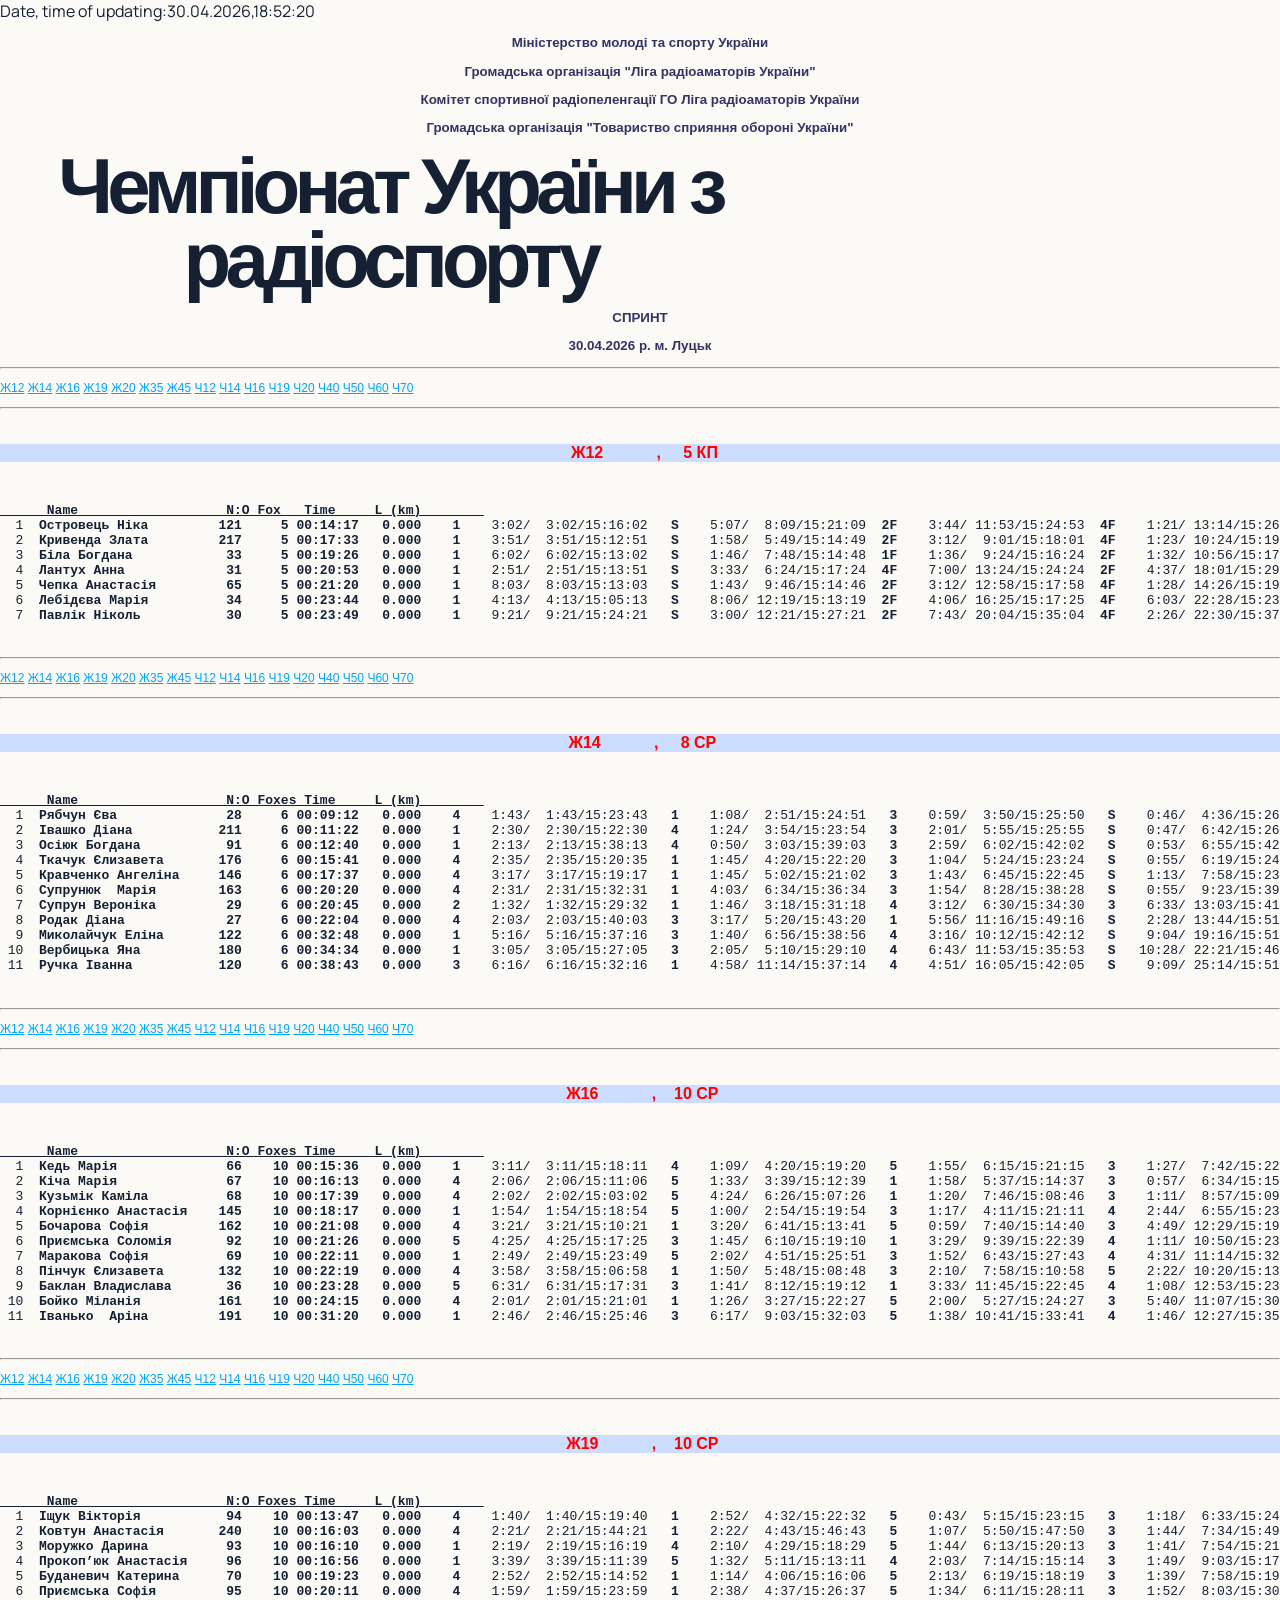
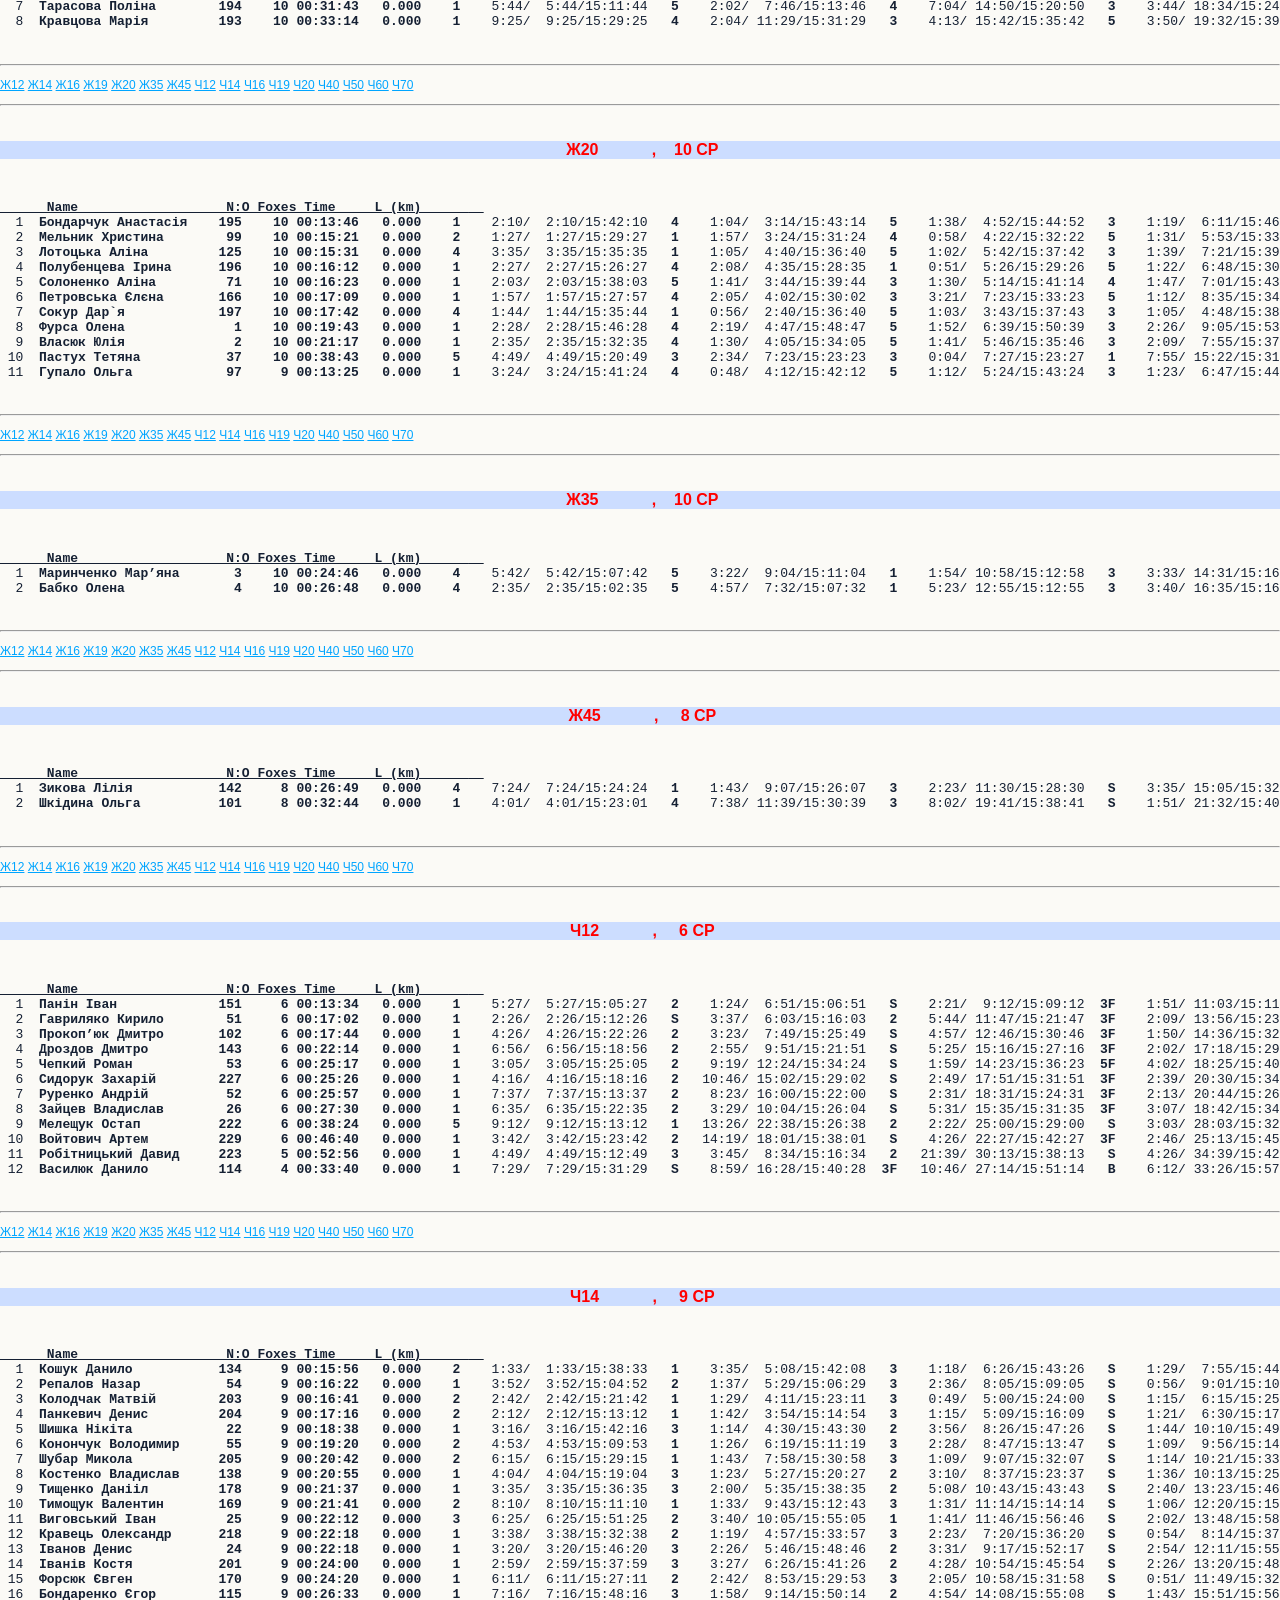
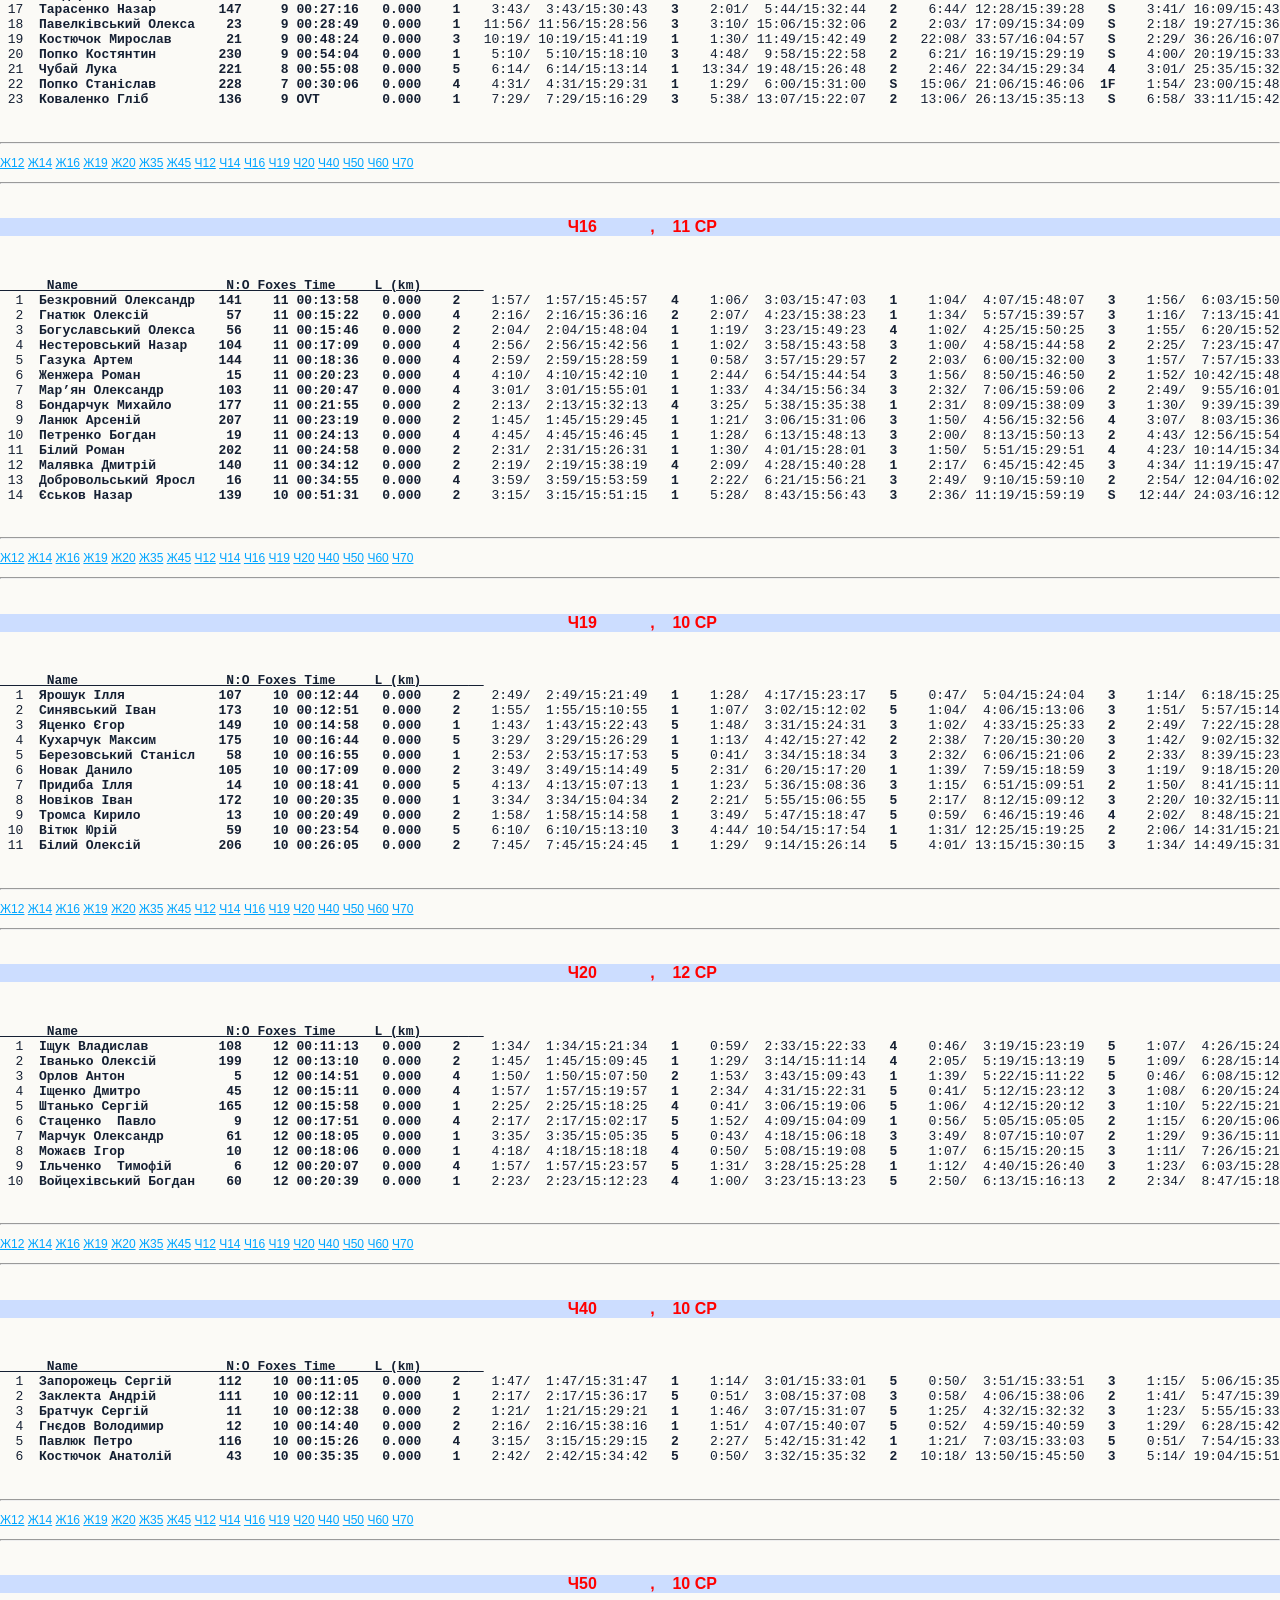
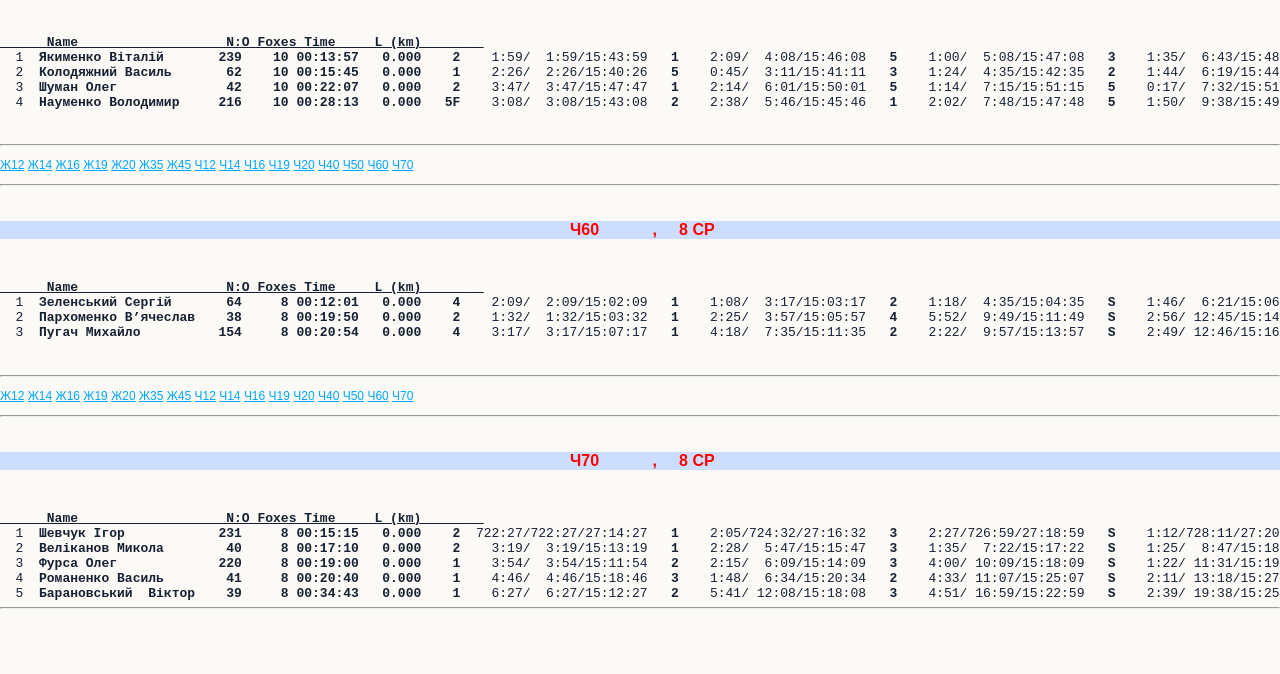
==== commit 8786f3fd: "Update day-1.html" ====
--- a/splits/day-1.html
+++ b/splits/day-1.html
@@ -12,6 +12,29 @@
 .text {FONT-SIZE: 9pt; COLOR: #000000; FONT-FAMILY: Arial, Helvetica, sans-serif; TEXT-ALIGN: justify}
 </style>
 </head >
+  <meta charset="UTF-8" />
+  <meta name="viewport" content="width=device-width, initial-scale=1.0" />
+
+  <title>split1</title>
+
+  <link rel="preconnect" href="https://fonts.googleapis.com">
+  <link rel="preconnect" href="https://fonts.gstatic.com" crossorigin>
+
+  <link href="https://fonts.googleapis.com/css2?family=Manrope:wght@500;700;800;900&display=swap" rel="stylesheet">
+
+  <link rel="stylesheet" href="../style.css" />
+
+  <!-- Google Analytics -->
+  <script async src="https://www.googletagmanager.com/gtag/js?id=G-ZE9CFPP07N"></script>
+  <script>
+    window.dataLayer = window.dataLayer || [];
+    function gtag(){dataLayer.push(arguments);}
+    gtag('js', new Date());
+
+    gtag('config', 'G-ZE9CFPP07N');
+  </script>
+
+</head>
 <meta name="viewport" content="width=device-width, initial-scale=1.0">
 <body link="#00A5ff" vlink="#00A5ff">
 Date, time of updating:30.04.2026,18:52:20<H3>Міністерство молоді та спорту України</H3>
--- a/style.css
+++ b/style.css
@@ -0,0 +1,182 @@
+* {
+  box-sizing: border-box;
+}
+
+:root {
+  --bg: #fbfaf6;
+  --white: #ffffff;
+  --dark: #152033;
+  --muted: #6f7868;
+  --orange: #e85d04;
+  --green: #1f7a4d;
+  --green-soft: #edf7f0;
+  --border: #e8e1d5;
+}
+
+body {
+  margin: 0;
+  min-height: 100vh;
+  font-family: "Manrope", Arial, Helvetica, sans-serif;
+  color: var(--dark);
+  background: var(--bg);
+}
+
+.container {
+  max-width: 900px;
+  margin: 0 auto;
+  padding: 30px 16px 42px;
+}
+
+.hero {
+  padding: 34px 6px 32px;
+  margin-bottom: 20px;
+  border-bottom: 1px solid var(--border);
+}
+
+.label {
+  margin: 0 0 12px;
+  color: var(--orange);
+  font-size: clamp(19px, 2.7vw, 28px);
+  font-weight: 900;
+  line-height: 1.15;
+  letter-spacing: -0.035em;
+}
+
+h1 {
+  margin: 0;
+  max-width: 780px;
+  color: var(--dark);
+  font-size: clamp(46px, 8vw, 78px);
+  line-height: 0.95;
+  letter-spacing: -0.075em;
+  font-weight: 900;
+}
+
+.subtitle {
+  margin: 18px 0 0;
+  color: var(--muted);
+  font-size: clamp(16px, 2.5vw, 22px);
+  font-weight: 800;
+}
+
+.cards {
+  display: grid;
+  gap: 12px;
+}
+
+.card {
+  position: relative;
+  display: grid;
+  grid-template-columns: 1fr auto 34px;
+  align-items: center;
+  gap: 18px;
+  min-height: 148px;
+  padding: 26px;
+  text-decoration: none;
+  color: var(--dark);
+  background: var(--white);
+  border: 1px solid var(--border);
+  border-radius: 22px;
+  box-shadow: 0 10px 26px rgba(21, 32, 51, 0.035);
+  transition: transform 0.18s ease, box-shadow 0.18s ease, border-color 0.18s ease;
+}
+
+.card:hover {
+  transform: translateY(-2px);
+  border-color: rgba(232, 93, 4, 0.45);
+  box-shadow: 0 18px 38px rgba(21, 32, 51, 0.075);
+}
+
+.card span {
+  display: block;
+  font-size: clamp(30px, 5vw, 42px);
+  line-height: 1;
+  font-weight: 900;
+  letter-spacing: -0.055em;
+}
+
+.card p {
+  display: inline-flex;
+  align-items: center;
+  margin: 12px 0 0;
+  padding: 6px 11px;
+  color: var(--green);
+  background: var(--green-soft);
+  border-radius: 999px;
+  font-size: 16px;
+  line-height: 1;
+  font-weight: 900;
+}
+
+.card strong {
+  color: var(--orange);
+  font-size: clamp(18px, 3vw, 24px);
+  font-weight: 900;
+  white-space: nowrap;
+}
+
+.card::after {
+  content: "→";
+  display: flex;
+  align-items: center;
+  justify-content: center;
+  color: var(--orange);
+  font-size: 28px;
+  font-weight: 900;
+  opacity: 0.9;
+  transition: transform 0.18s ease;
+}
+
+.card:hover::after {
+  transform: translateX(4px);
+}
+
+@media (max-width: 600px) {
+  .container {
+    padding: 20px 12px 32px;
+  }
+
+  .hero {
+    padding: 26px 2px 28px;
+    margin-bottom: 16px;
+  }
+
+  .label {
+    font-size: 19px;
+  }
+
+  h1 {
+    font-size: clamp(40px, 13vw, 58px);
+  }
+
+  .subtitle {
+    font-size: 16px;
+  }
+
+  .card {
+    grid-template-columns: 1fr auto;
+    min-height: 136px;
+    padding: 22px 20px;
+    border-radius: 20px;
+  }
+
+  .card strong {
+    align-self: start;
+    font-size: 18px;
+  }
+
+  .card::after {
+    position: absolute;
+    right: 20px;
+    bottom: 20px;
+    font-size: 24px;
+  }
+
+  .card span {
+    font-size: 34px;
+  }
+
+  .card p {
+    font-size: 15px;
+  }
+}
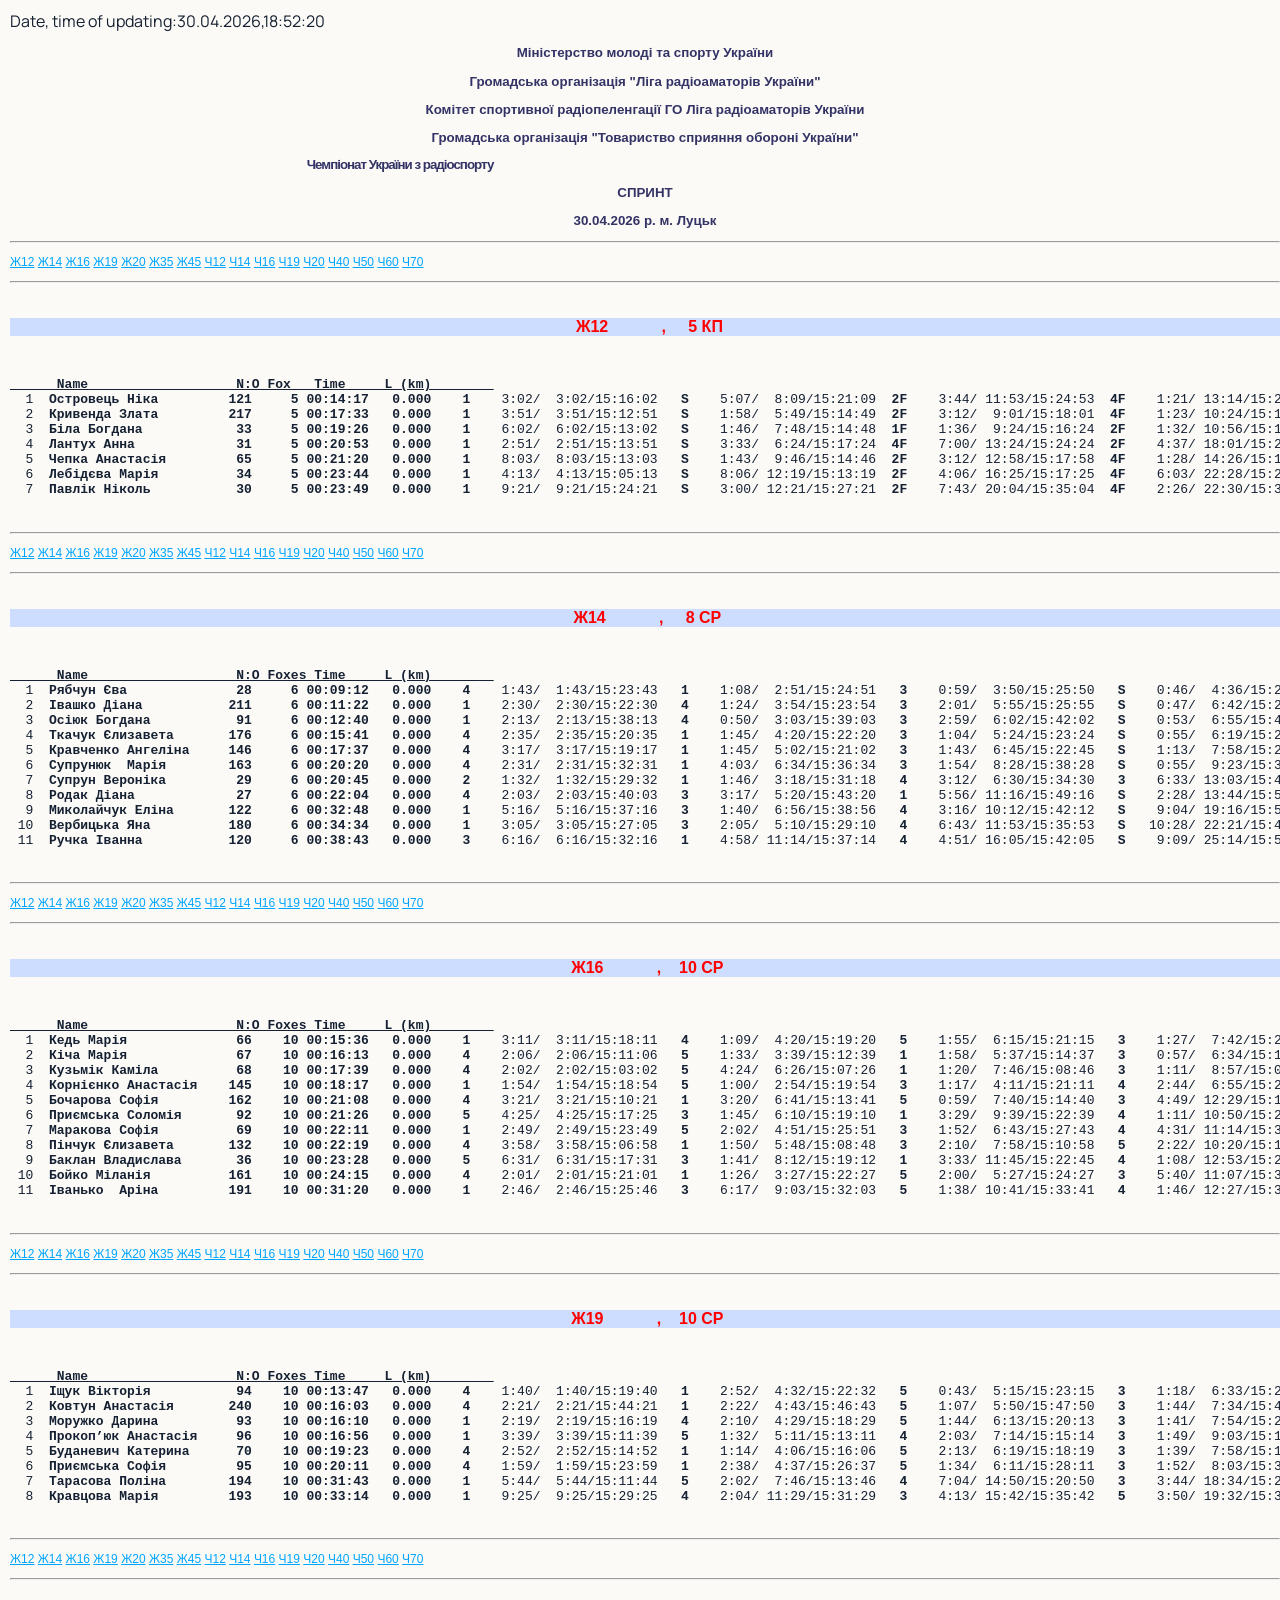
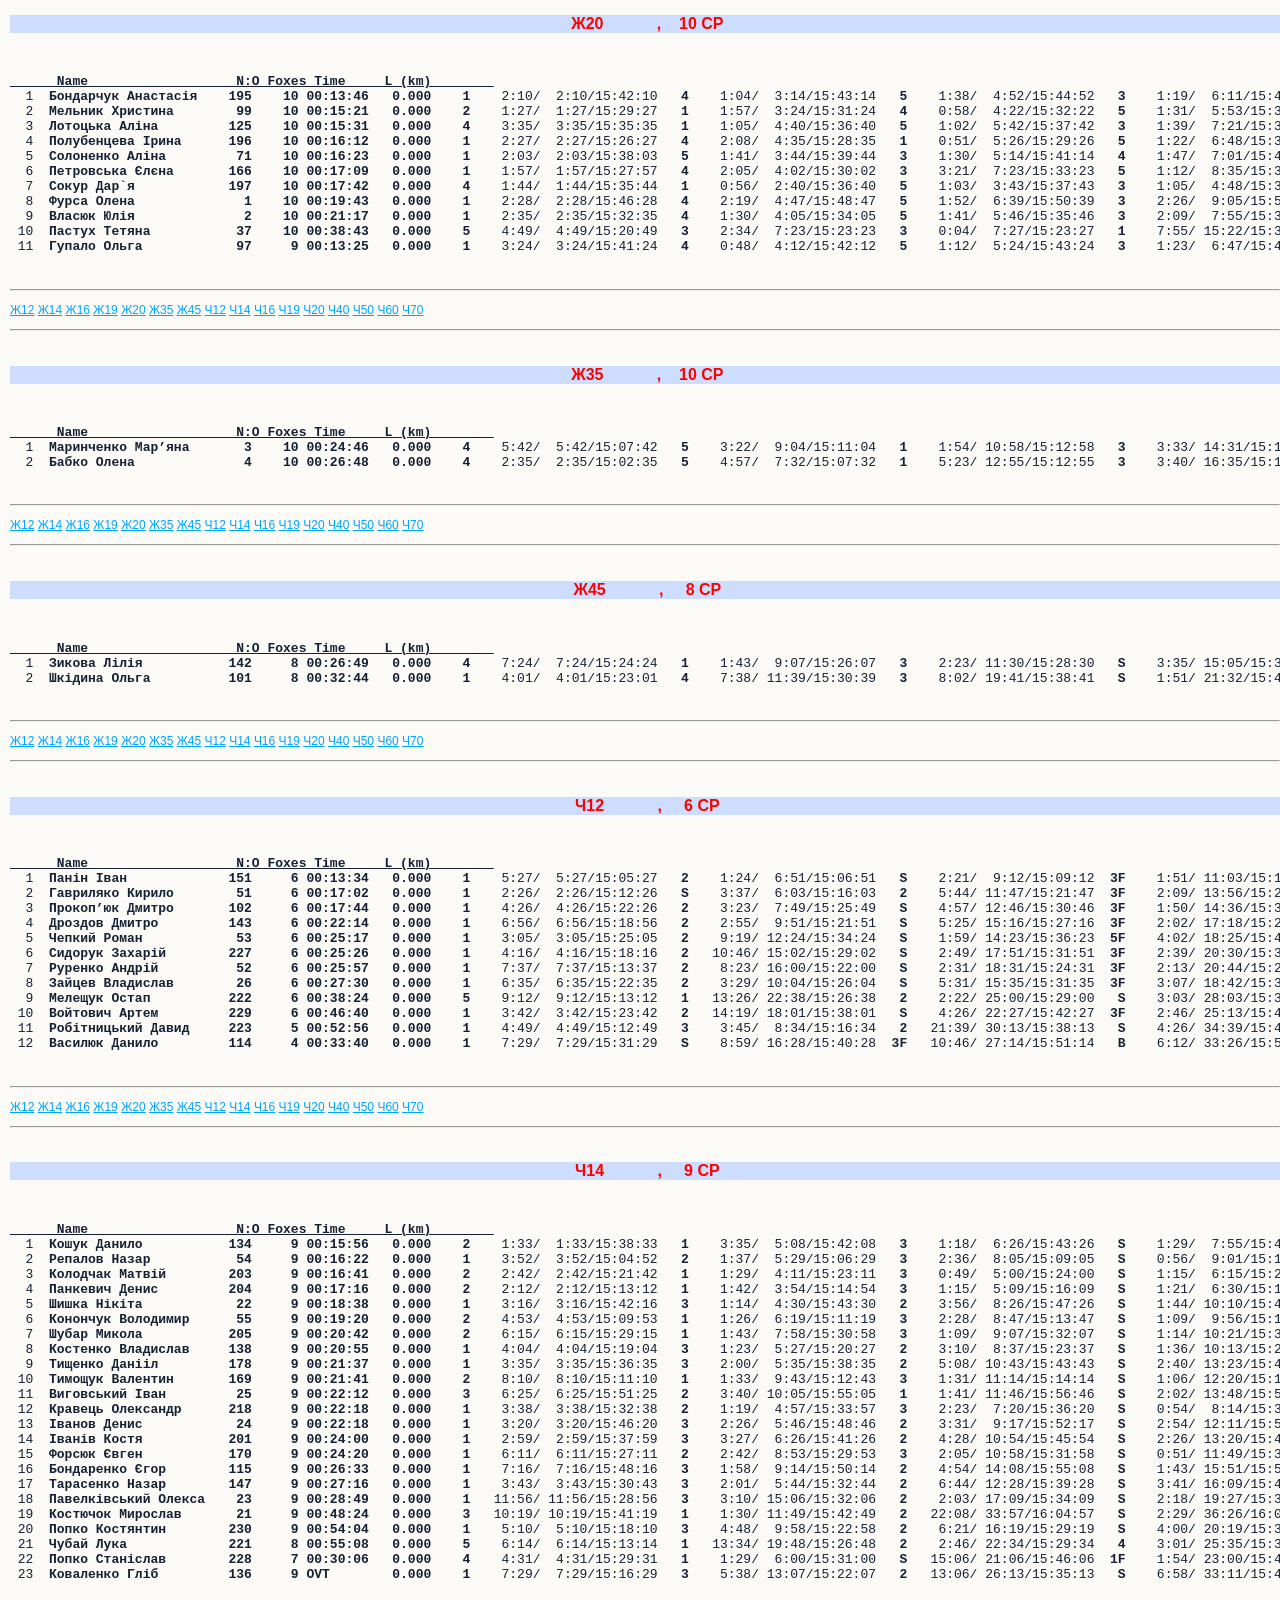
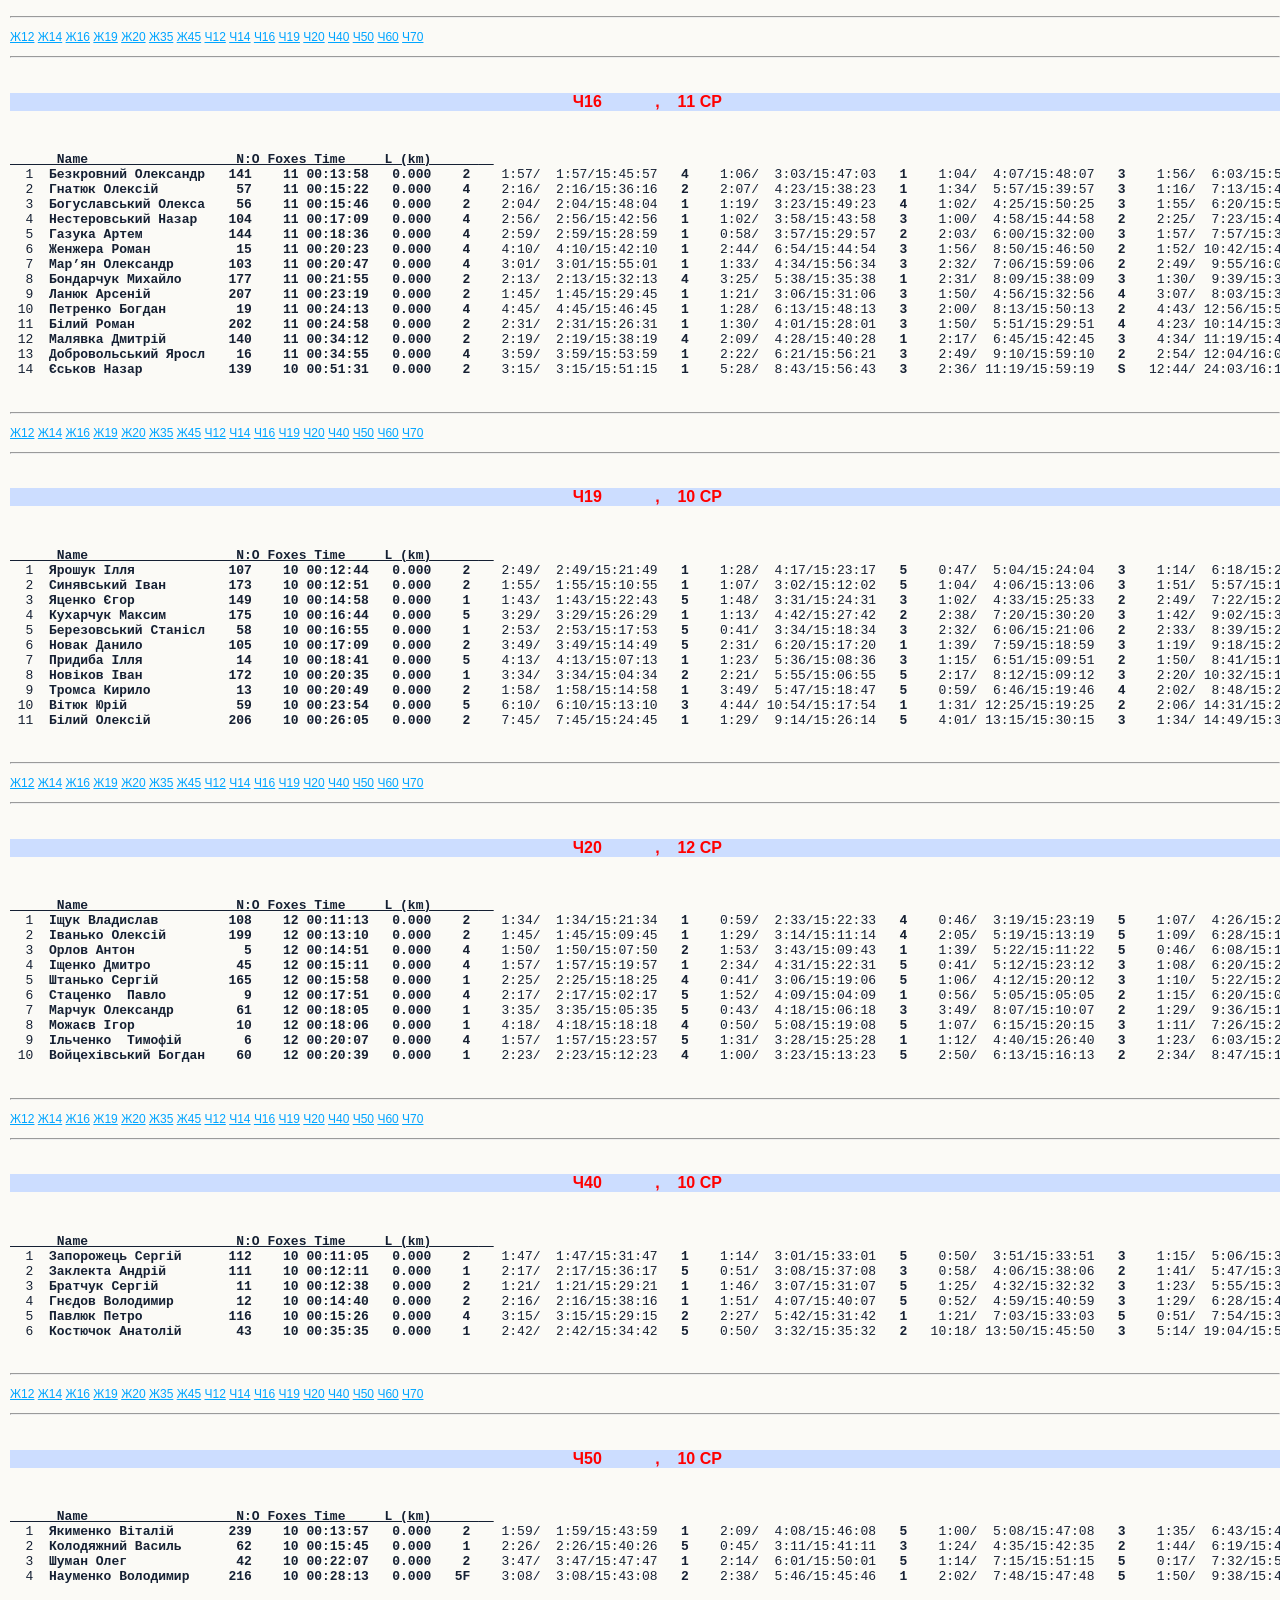
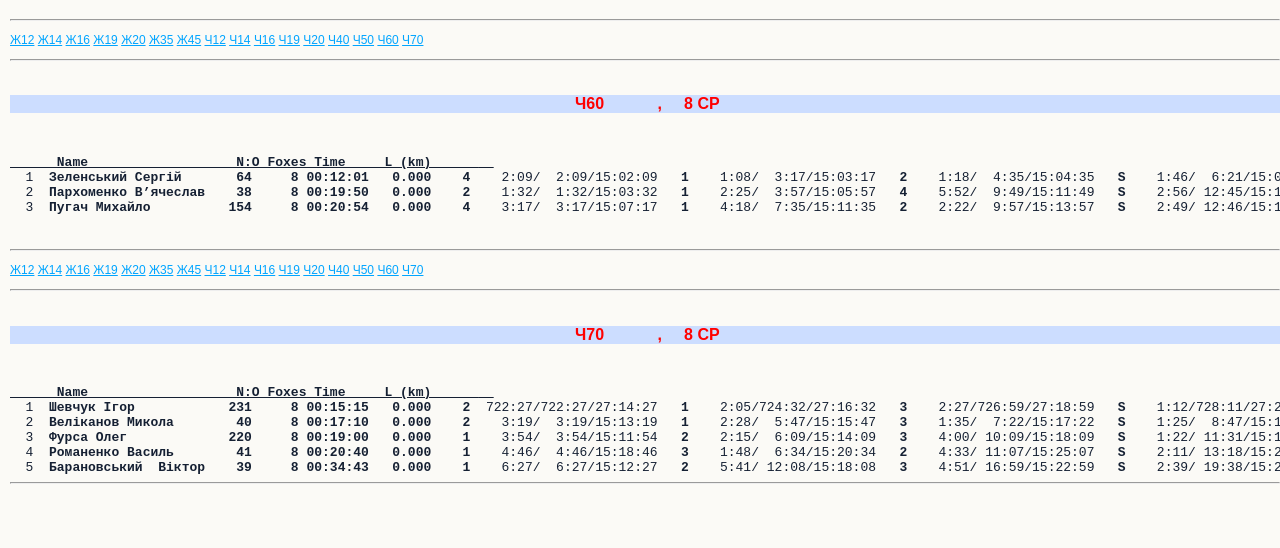
==== commit 42fd2b42: "Change greeting from 'Hello' to 'Goodbye'" ====
--- a/splits/day-1.html
+++ b/splits/day-1.html
@@ -1,4 +1,25 @@
 ﻿<html><head>
+    <meta charset="UTF-8" />
+  <meta name="viewport" content="width=device-width, initial-scale=1.0" />
+
+  <title>split1</title>
+
+  <link rel="preconnect" href="https://fonts.googleapis.com">
+  <link rel="preconnect" href="https://fonts.gstatic.com" crossorigin>
+
+  <link href="https://fonts.googleapis.com/css2?family=Manrope:wght@500;700;800;900&display=swap" rel="stylesheet">
+
+  <link rel="stylesheet" href="../style.css" />
+
+  <!-- Google Analytics -->
+  <script async src="https://www.googletagmanager.com/gtag/js?id=G-ZE9CFPP07N"></script>
+  <script>
+    window.dataLayer = window.dataLayer || [];
+    function gtag(){dataLayer.push(arguments);}
+    gtag('js', new Date());
+
+    gtag('config', 'G-ZE9CFPP07N');
+  </script>
 <meta content="text/html; charset=windows-1251" http-equiv="expires" CONTENT="">
 <title>split1</title>
 <style type="text/css">
@@ -12,29 +33,6 @@
 .text {FONT-SIZE: 9pt; COLOR: #000000; FONT-FAMILY: Arial, Helvetica, sans-serif; TEXT-ALIGN: justify}
 </style>
 </head >
-  <meta charset="UTF-8" />
-  <meta name="viewport" content="width=device-width, initial-scale=1.0" />
-
-  <title>split1</title>
-
-  <link rel="preconnect" href="https://fonts.googleapis.com">
-  <link rel="preconnect" href="https://fonts.gstatic.com" crossorigin>
-
-  <link href="https://fonts.googleapis.com/css2?family=Manrope:wght@500;700;800;900&display=swap" rel="stylesheet">
-
-  <link rel="stylesheet" href="../style.css" />
-
-  <!-- Google Analytics -->
-  <script async src="https://www.googletagmanager.com/gtag/js?id=G-ZE9CFPP07N"></script>
-  <script>
-    window.dataLayer = window.dataLayer || [];
-    function gtag(){dataLayer.push(arguments);}
-    gtag('js', new Date());
-
-    gtag('config', 'G-ZE9CFPP07N');
-  </script>
-
-</head>
 <meta name="viewport" content="width=device-width, initial-scale=1.0">
 <body link="#00A5ff" vlink="#00A5ff">
 Date, time of updating:30.04.2026,18:52:20<H3>Міністерство молоді та спорту України</H3>
